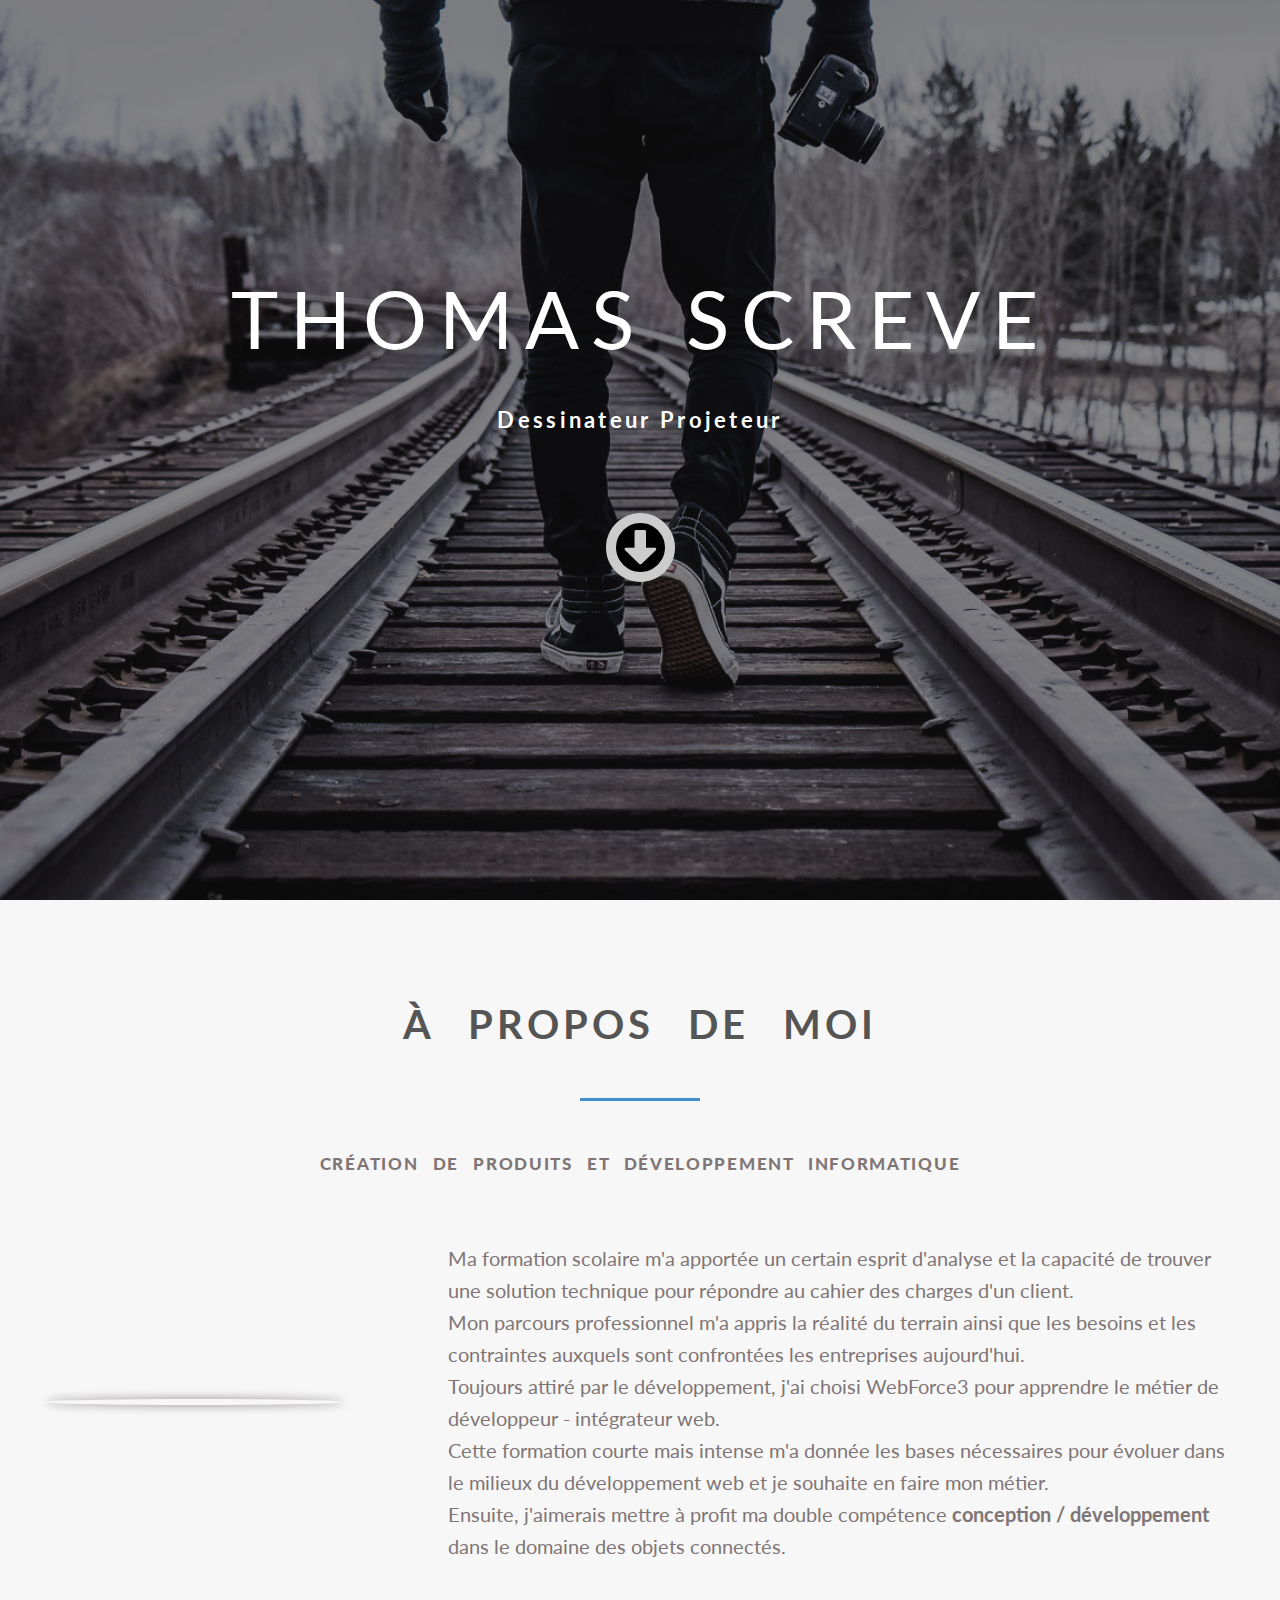
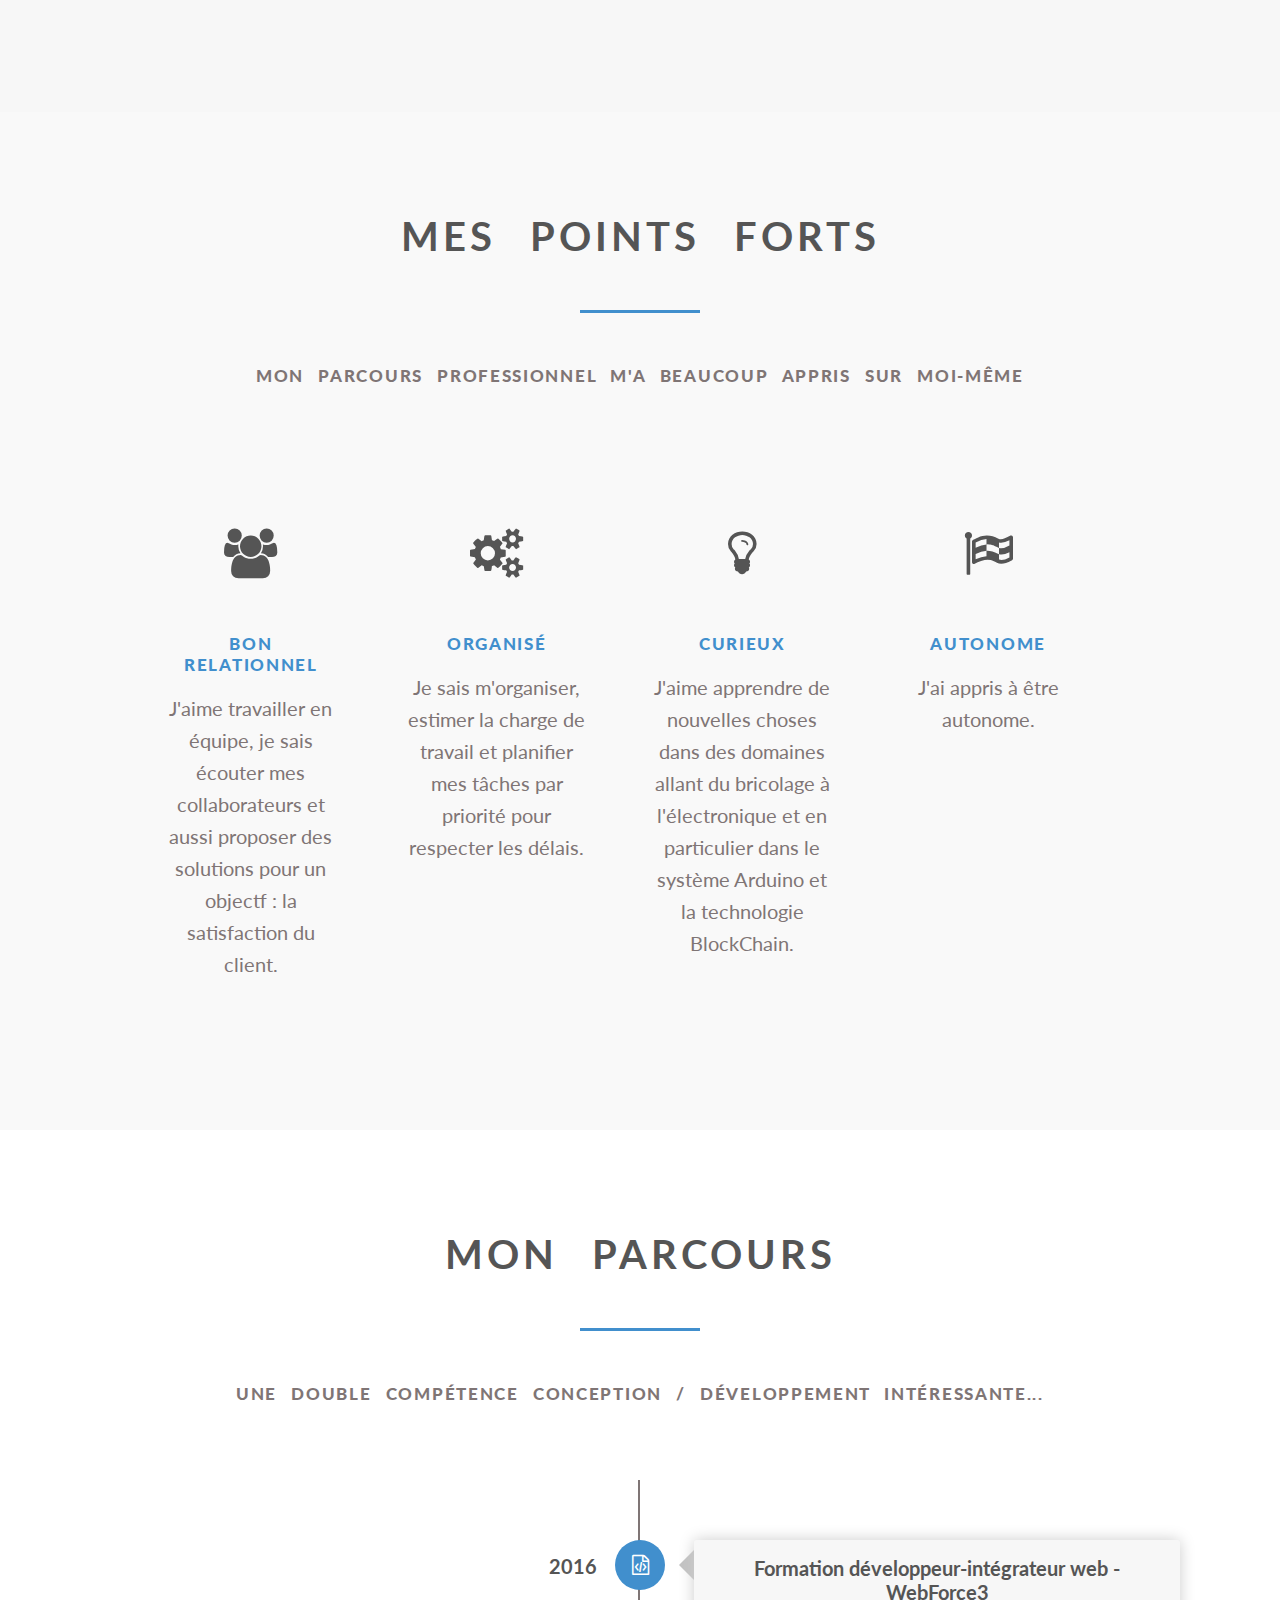
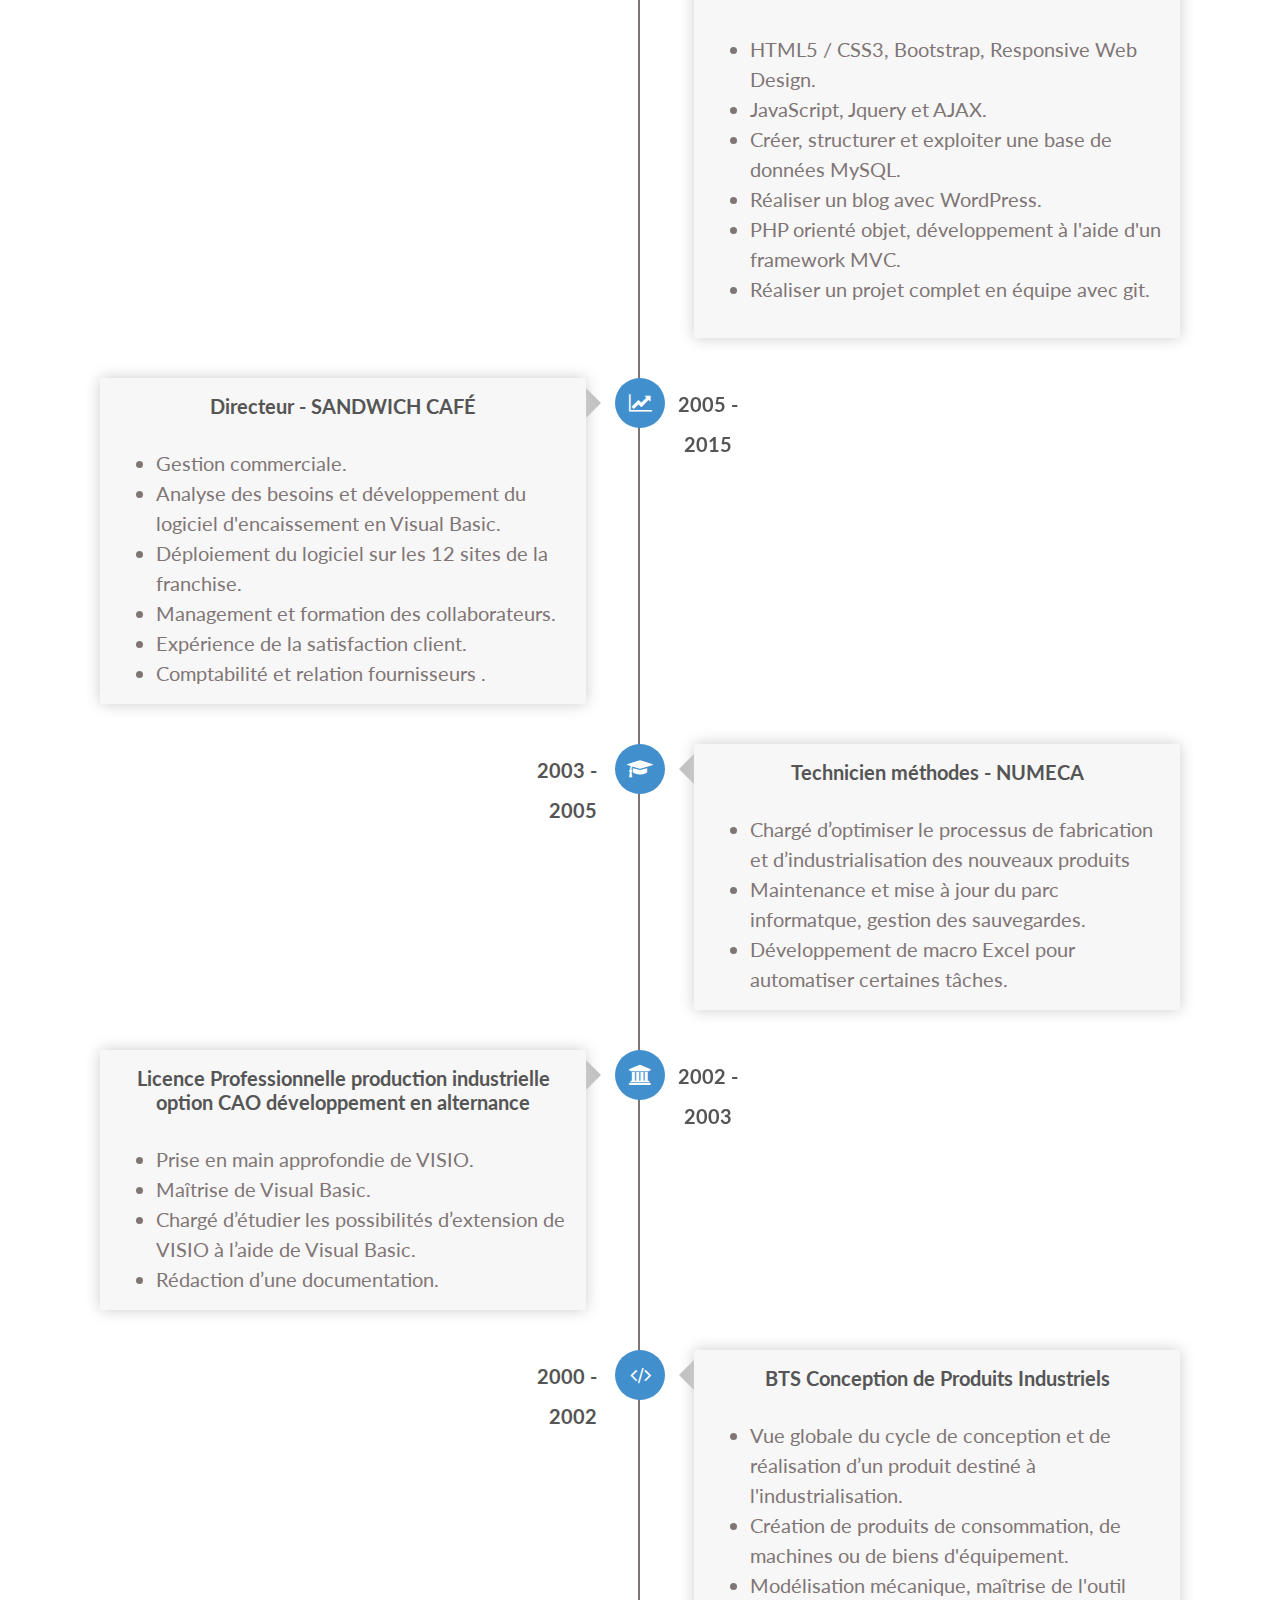
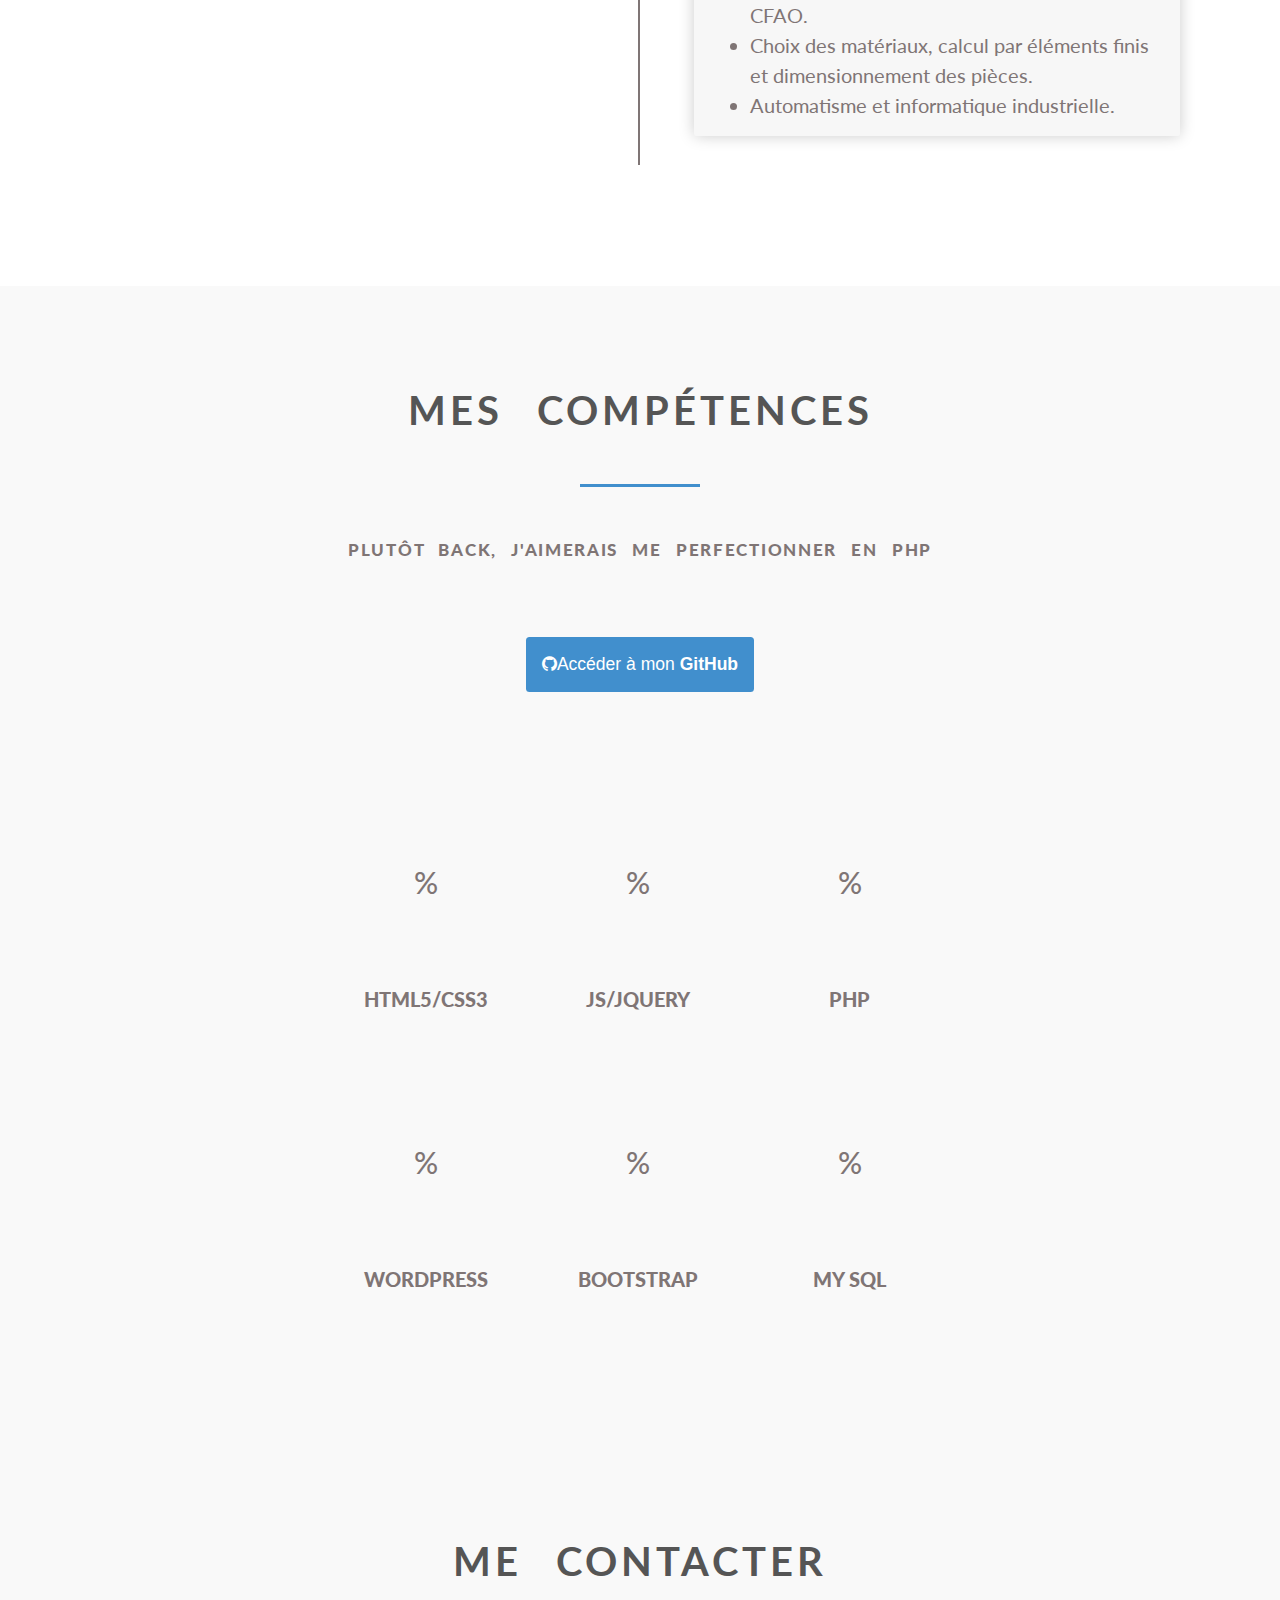
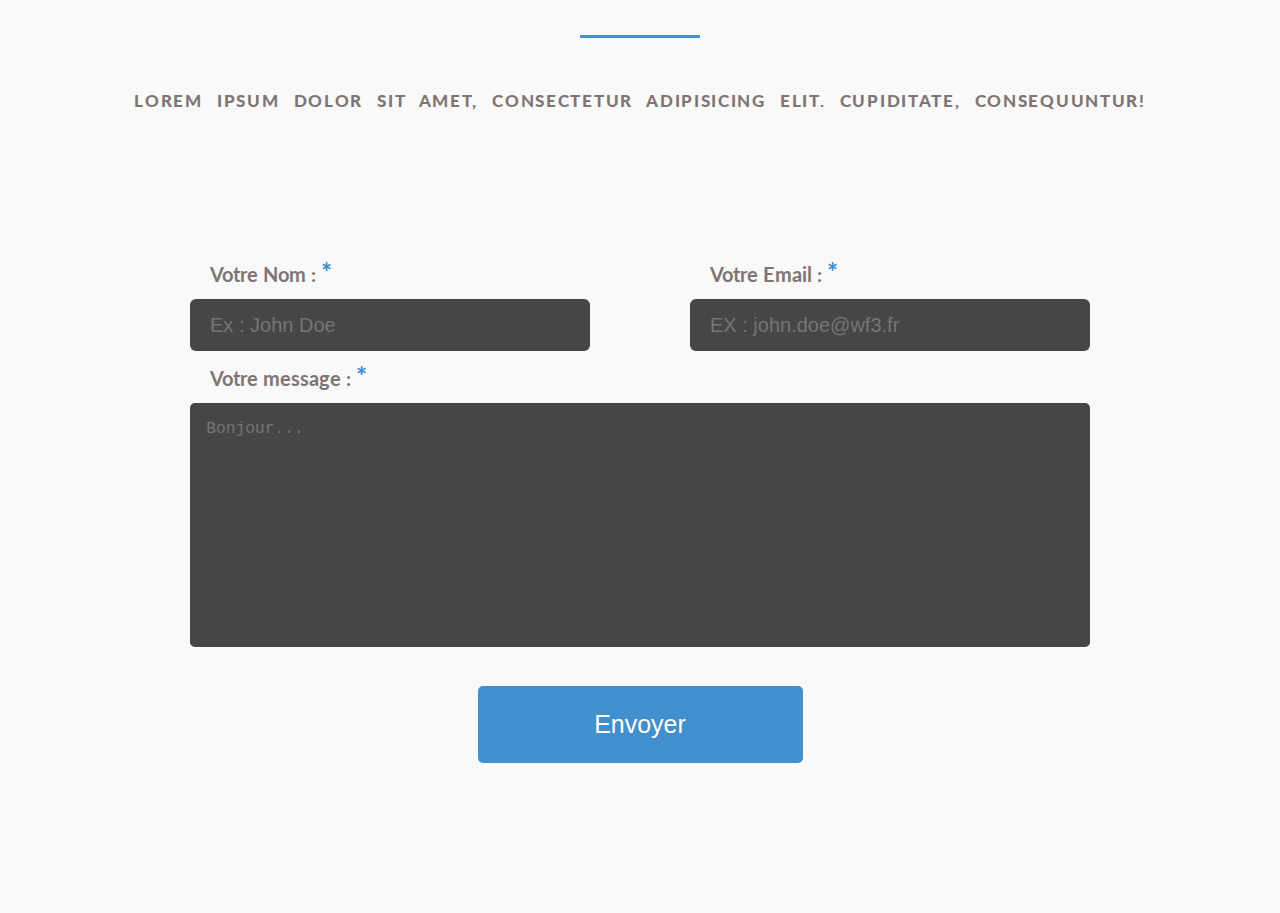
==== index.html @ 0eefdfe0 "index" ====
<!DOCTYPE html>
<html>
<head>
    <meta charset="utf-8">
    <title>Thomas SCREVE</title>
    <meta name="viewport" content="width=device-width"/>
    <link rel="stylesheet" href="https://maxcdn.bootstrapcdn.com/font-awesome/4.6.3/css/font-awesome.min.css" type='text/css'>
    <link href="https://fonts.googleapis.com/css?family=Lato:100,100i,300,300i,400,400i,700,700i,900,900i" rel="stylesheet"> 
    <link rel="stylesheet" href="https://cdnjs.cloudflare.com/ajax/libs/normalize/5.0.0/normalize.min.css">       
    <link rel="stylesheet" href="css/style.css">
     <link rel="stylesheet" href="css/timeline.css">     
</head>
<body>
<header class="menu">
    <ul class="navbar-nav letterSpacing">
        <li><a href="#intro" class="selected menuDs">ACCUEIL</a></li>
        <li><a href="#presentation" class="menuDs">PRESENTATION</a></li>
        <li><a href="#qualities" class="menuDs">POINTS FORTS</a></li>
        <li><a href="#content4" class="menuDs">PARCOURS</a></li>
        <li><a href="#skills" class="menuDs">COMP&Eacute;TENCES</a></li>
        <li><a href="#contact" class="menuDs">CONTACT</a></li>
        <li><i class="menuMobile fa fa-bars"></i></li>
    </ul>
</header>

<div class="fullscreen background parallax" style="background-image:url('img/61.jpeg');" data-img-width="1920" data-img-height="1080" data-diff="300">
    <div class="content-a" id="intro">
        <div class="content-b titre">
            <section>
                <h1>THOMAS SCREVE</h1>
                <h2 class="Title">Dessinateur Projeteur</h2>
                <div class="btnScrollDown">
                    <a href="#presentation"><i class="fa fa-arrow-circle-o-down" aria-hidden="true"></i></a>
                </div>
            </section> <!-- cd-intro -->         
        </div>
    </div>
</div>

<section class="not-fullscreen">
    <div class="content-a" id="presentation">
        <div class="content-b resumeDiv">
            <div class="resume">
                <header class="section-header">
                    <h2 class="section-title letterSpacing">
                        &Agrave; PROPOS DE MOI
                    </h2>
                    <div class="spacer"></div>
                    <h3 class="subtitle letterSpacing">création de produits et développement informatique</h3>
                    </header>
                    <div class="resumeContent">
                         <img src="img/moi.jpg" alt="">
                    <p class="textSize">Ma formation scolaire m'a apportée un certain esprit d'analyse et la capacité de trouver une solution technique pour répondre au cahier des charges d'un client.<br>
                    Mon parcours professionnel m'a appris la réalité du terrain ainsi que les besoins et les contraintes auxquels sont confrontées les entreprises aujourd'hui.<br>
                    Toujours attiré par le développement, j'ai choisi WebForce3 pour apprendre le métier de développeur - intégrateur web.<br>
                    Cette formation courte mais intense m'a donnée les bases nécessaires pour évoluer dans le milieux du développement web et je souhaite en faire mon métier.<br>
                    Ensuite, j'aimerais mettre à profit ma double compétence <strong>conception / développement</strong> dans le domaine des objets connectés. 
                    </p>
                    </div>                
            </div>            
        </div>
    </div>
</section>


<div class="not-fullscreen background parallax" style="background-image:url('img/11.jpg');" data-img-width="1280" data-img-height="956" data-diff="100" data-oriz-pos="100%">
    <div class="content-a" id="qualities">
        <div class="content-b qualitiesDiv">
             <header class="section-header">
             <h2 class="section-title letterSpacing">
                        MES POINTS FORTS
                    </h2>
                    <div class="spacer"></div>
                    <h3 class="subtitle letterSpacing">mon parcours professionnel m'a beaucoup appris sur moi-même</h3>
            </header>
                <ul class="qualities">
                 <li>
                 <h2><i class="fa fa-users" aria-hidden="true"></i></h2>
                    <h3 class="subtitle letterSpacing">bon relationnel</h3>
                        <p class="textSize">J'aime travailler en équipe, je sais écouter mes collaborateurs et aussi proposer des solutions pour un objectf : la satisfaction du client.<br>
                        </p>
                    
                </li>
                <li>
                <h2><i class="fa fa-cogs" aria-hidden="true"></i></h2>
                    <h3 class="subtitle letterSpacing">organisé</h3>
                        <p class="textSize">Je sais m'organiser, estimer la charge de travail et planifier mes tâches par priorité pour respecter les délais.</p>
                    
                </li>
                <li>
                <h2><i class="fa fa-lightbulb-o" aria-hidden="true"></i></h2>
                    <h3 class="subtitle letterSpacing">curieux</h3>
                        <p class="textSize">J'aime apprendre de nouvelles choses dans des domaines allant du bricolage à l'électronique et en particulier dans le système Arduino et la technologie BlockChain.</p>         
                </li>
                <li>
                  <h2><i class="fa fa-flag-checkered" aria-hidden="true"></i></h2>
                    <h3 class="subtitle letterSpacing">Autonome</h3>
                        <p class="textSize">J'ai appris à être autonome.</p>         
                </li>
            </ul>
           </div>
        </div>
    </div>
</div>

<section class="not-fullscreen">
    <div class="content-a" id="content4">
        <div class="content-b cd-container" id="cd-timeline">
        <header class="section-header">
         <h2 class="section-title letterSpacing">
                        MON PARCOURS
                    </h2>
                    <div class="spacer"></div>
                    <h3 class="subtitle letterSpacing">une double compétence conception / développement intéressante...</h3>
            </header>
           <div class="cd-timeline-block">
            <div class="cd-timeline-img">
                 <i class="fa fa-file-code-o" aria-hidden="true"></i>
            </div> <!-- cd-timeline-img -->
            
            <div class="cd-timeline-content">
                <h2>Formation développeur-intégrateur web - WebForce3</h2>
                <ul>
                    <li>HTML5 / CSS3, Bootstrap, Responsive Web Design.</li>      
                    <li>JavaScript, Jquery et AJAX.</li>
                    <li>Créer, structurer et exploiter une base de données MySQL.</li> 
                    <li>Réaliser un blog avec WordPress.</li>
                    <li>PHP orienté objet, développement à l'aide d'un framework MVC.</li>                    
                    <li>Réaliser un projet complet en équipe avec git.</li>
                </ul>
                </p>
                <span class="cd-date">2016</span>
            </div> <!-- cd-timeline-content -->
        </div> <!-- cd-timeline-block -->

         <div class="cd-timeline-block">
            <div class="cd-timeline-img">
                <i class="fa fa-line-chart" aria-hidden="true"></i>
            </div> <!-- cd-timeline-img -->

            <div class="cd-timeline-content">
                <h2>Directeur - SANDWICH CAF&Eacute;</h2>
                 <ul>
                    <li>Gestion commerciale.</li>                    
                    <li>Analyse des besoins et développement du logiciel d'encaissement en Visual Basic.</li>
                    <li>Déploiement du logiciel sur les 12 sites de la franchise.</li>
                    <li>Management et formation des collaborateurs.</li> 
                    <li>Expérience de la satisfaction client.</li>
                    <li>Comptabilité et relation fournisseurs .</li>                    
                </ul>
                <span class="cd-date">2005 - 2015</span>
            </div> <!-- cd-timeline-content -->
        </div> <!-- cd-timeline-block -->

        <div class="cd-timeline-block">
            <div class="cd-timeline-img">
                 <i class="fa fa-graduation-cap" aria-hidden="true"></i>
            </div> <!-- cd-timeline-img -->

            <div class="cd-timeline-content">
                <h2>Technicien méthodes - NUMECA</h2>
                <ul>
                    <li>Chargé d’optimiser le processus de fabrication et d’industrialisation des nouveaux produits</li>         
                    <li>Maintenance et mise à jour du parc informatque, gestion des sauvegardes.</li>                 
                    <li>Développement de macro Excel pour automatiser certaines tâches.</li>                 
                </ul>
                <span class="cd-date">2003 - 2005</span>
            </div> <!-- cd-timeline-content -->
        </div> <!-- cd-timeline-block -->

        <div class="cd-timeline-block">
            <div class="cd-timeline-img">
                <i class="fa fa-university" aria-hidden="true"></i>
            </div> <!-- cd-timeline-img -->

            <div class="cd-timeline-content">
                <h2>Licence Professionnelle production industrielle</h2>
                <h2>option CAO développement en alternance</h2>
                 <ul>
                    <li>Prise en main approfondie de VISIO.</li>         
                    <li>Maîtrise de Visual Basic.</li>                 
                    <li>Chargé d’étudier les possibilités d’extension de VISIO à l’aide de Visual Basic.</li>                 
                    <li>Rédaction d’une documentation.</li>                 
                </ul>
                <span class="cd-date">2002 - 2003</span>
            </div> <!-- cd-timeline-content -->
        </div> <!-- cd-timeline-block -->

        <div class="cd-timeline-block">
            <div class="cd-timeline-img">
                 <i class="fa fa-code" aria-hidden="true"></i>
            </div> <!-- cd-timeline-img -->

            <div class="cd-timeline-content">
                <h2>BTS Conception de Produits Industriels</h2>
                <ul>
                    <li>Vue globale du cycle de conception et de réalisation d’un produit destiné à l'industrialisation.</li>         
                    <li>Création de produits de consommation, de machines ou de biens d'équipement.</li>                 
                    <li>Modélisation mécanique, maîtrise de l'outil CFAO.</li>                                 
                    <li>Choix des matériaux, calcul par éléments finis et dimensionnement des pièces.</li>
                    <li>Automatisme et informatique industrielle.</li>                            
                </ul>                
                <span class="cd-date">2000 - 2002</span>
            </div> <!-- cd-timeline-content -->
        </div> <!-- cd-timeline-block -->
        </div>
    </div>
</section>

<div class="not-fullscreen background parallax skillSection" style="background-image:url('img/.jpeg');" data-img-width="5472" data-img-height="3648" data-diff="100"">
    <div class="content-a" id="skills">
        <div class="content-b skillContainer">
            <div class="skillDiv">
                <header class="section-header">

                    <h2 class="section-title letterSpacing">
                        MES COMP&Eacute;TENCES
                    </h2>
                    <div class="spacer"></div>
                    <h3 class="subtitle letterSpacing">plutôt back, j'aimerais me perfectionner en php</h3>
                    <h3><a href="https://github.com/tscreve"><button type="button" class="btnN btnGit"><i class="fa fa-github" aria-hidden="true"></i>Accéder à mon <strong>GitHub</strong></button></a></h3>
                </header>
                <div class="chart" data-percent="80">
                    <div class="percent"></div>
                    <div class="subtitle">HTML5/CSS3</div>
                </div>
                <div class="chart" data-percent="70">
                    <div class="percent"></div>
                    <div class="subtitle">JS/JQuery</div>
                </div>
                <div class="chart chart2" data-percent="80">
                    <div class="percent"></div>
                    <div class="subtitle">PHP</div>
                </div>
                <div class="chart chart3" data-percent="50">
                    <div class="percent"></div>
                    <div class="subtitle">WordPress</div>
                </div>
                <div class="chart chart2" data-percent="60">
                    <div class="percent"></div>
                    <div class="subtitle">BootStrap</div>
                </div>
                <div class="chart" data-percent="75">
                    <div class="percent"></div>
                    <div class="subtitle">My SQL</div>
                </div>
            </div>
        </div>
    </div>
</div>
  
  
<!-- <div class="fullscreen background parallax" style="background-image:url('img/.jpeg');" data-img-width="1920" data-img-height="1280" data-diff="100">
    <div class="content-a" id="content6">
        <div class="content-b">
            <br>Content overflow<br>Content overflow
            <br>Content overflow<br>Content overflow
            <br>Content overflow<br>Content overflow
            <br>Content overflow<br>Content overflow
            <br><br>
        </div>
    </div>
</div>

<section class="fullscreen">
    <div class="content-a" id="content7">
        <div class="content-b">
            Centered content
        </div>
    </div>
</section> -->

<div class="not-fullscreen background parallax" style="background-image:url('img/12.jpeg');" data-img-width="1920" data-img-height="1280" data-diff="100">
    <div class="content-a" id="contact">
        <div class="content-b contactDiv">
            <header class="section-header">
                <h2 class="section-title letterSpacing">
                    ME CONTACTER
                </h2>
                <div class="spacer"></div>
                <h3 class="subtitle letterSpacing">Lorem ipsum dolor sit amet, consectetur adipisicing elit. Cupiditate, consequuntur!</h3>
            </header>
                   
            <form method="get"> 
                <div class="name">
                    <label for="nom">Votre Nom : <span>*</span></label>
                    <div class="error ui-widget">
                        <div class="ui-state-highlight ui-corner-all error" id="errorNom">
                            <p>                      
                                <strong>Votre nom svp !</strong>
                            </p>
                        </div>
                    </div>
                    <input type="text" name="nom" id="nom" placeholder="Ex : John Doe">
                </div>
                <div class="email">
                    <label for="email">Votre Email : <span>*</span></label>
                     <div class="error ui-widget">
                        <div class="ui-state-highlight ui-corner-all error" id="errorMail">
                            <p>                      
                                <strong>Votre mail svp !</strong>
                            </p>
                        </div>
                         <div class="ui-state-highlight ui-corner-all error" id="mailInvalide">
                            <p>                      
                                <strong>Format invalide</strong>
                            </p>
                        </div>
                    </div>
                    <input type="email" name="email" id="email" placeholder="EX : john.doe@wf3.fr">
                </div>
                <label>Votre message : <span>*</span></label>
                <div class="error ui-widget">
                    <div class="ui-state-highlight ui-corner-all error" id="errorMsg">
                        <p>                      
                            <strong>Ecrivez nous un message !</strong>
                        </p>
                    </div>
                </div>
                <textarea name="msg" id="msg" placeholder="Bonjour..."></textarea>
                <div class="ui-state-highlight ui-corner-all succes" id="succes">
                    <p>                      
                        <strong>Message envoyé  !</strong>
                    </p>
                </div>

                <input type="button" value="Envoyer" class="btnN" id="btnInscr">
            </form>                   
        </div>
    </div>
</div>
  
<!-- include jQuery -->
<script src="http://code.jquery.com/jquery-2.0.3.min.js"></script>
<script src="http://cdnjs.cloudflare.com/ajax/libs/jquery-easing/1.3/jquery.easing.min.js"></script>
<script src="https://cdnjs.cloudflare.com/ajax/libs/modernizr/2.8.3/modernizr.min.js"></script>
<script src='https://cdnjs.cloudflare.com/ajax/libs/easy-pie-chart/2.1.6/jquery.easypiechart.min.js'></script> 

<script src="js/parallax.js"></script>
<script src="js/skills.js"></script>
  
</body>
</html>
---- css/style.css ----
body{
    font:16px "Lato",sans-serif;
    margin: 0;
    font-size: 62.5%;
}
*{
    -webkit-box-sizing: border-box;
    -moz-box-sizing: border-box;
    box-sizing: border-box;
}
h1,h2,h3,h4,p,ul{
    margin: 0;
    padding: 0;
    font-weight: 300;
}
a{
  text-decoration: none;
}
button,input{
    display: inline-block;
    border:0;
}

/*/////////////////////  FIN DE LA NORMALIZE PERSO  /////////////////////////*/
/*/////////////////////// PARALLAX ////////////////////////////////////////////*/
/* background setup */
.background {
    background-repeat:no-repeat;
    /* custom background-position */
    background-position:50% 50%;
    /* ie8- graceful degradation */
    background-position:50% 50%\9 !important;
}

/* fullscreen setup */
html, body {
    /* give this to all tags from html to .fullscreen */
    height:100%;
}
.fullscreen,
.content-a {
    width:100%;
    height:100%;
    overflow:hidden;
}
.fullscreen.overflow,
.fullscreen.overflow .content-a {
    height:auto;
    min-height:100%;
}

/* content centering styles */
.content-a {
    display:table;
}
.content-b {
  display:table-cell;
  position:relative;
  vertical-align:middle;
  text-align:center;
  padding-top: 10em;
  padding-bottom: 15em;
}
sec
.not-fullscreen {
    height:50%;
}
/*/////////////////////////// MENU /////////////////////////////////////////////////////////////*/
.menu{
  width: 100%;
  position: fixed;
  text-align: center;    
  background: rgba(13,13,13,0.8);
  z-index: 3;
}
.menu ul{
  position: relative;
  line-height: 6em;
  padding: 0;
  text-align: center;
  /*vertical-align: top;*/

}
.menu li{
  margin-left: 1em;
  margin-right: 1em;
  display: inline-block;
  /*transition-duration: 1s;*/
  cursor: pointer;

}
.menu a{
  padding: 1em;
  padding-bottom: 0.5em;
  font-weight: 700;
  font-size: 1.6em;
  /*transition-duration: 0.5s;*/
  color: #ccc;
}
.menu i{
    font-size: 1.2em;
    color: #ccc;
}
.selected{
   border-bottom: 0.15em solid #418FCD;
   /*font-style: bold;*/
   /*border-right: 0.3em solid #50c1e9;*/
}
.menu a:hover{ 
  color: #418FCD;
  }
.menuMobile{
  display: none;
}
.menuDs{
  /*display: block;*/
}
.navbar-nav{
  display: none;
}
@media only screen and (max-width: 800px) {
.menu ul{  
  font-size: 2em;
  text-align: left;
}
.menu li{
  display: block;
  line-height: 1em;
  margin: 0;
}
.menuDs{
  display: none;
}
.menuMobile{
  display: block;
}
.menu a{
  font-size: 0.6em;
  padding: 0.1em; 
}
.menu i{
  padding: 0.4em;
}
}
@media only screen and (min-width: 800px) and (max-width: 1100px) {
.menu ul{
  font-size: 0.9em;
  font-weight: 400;
}
  .menu li{
  margin:0;
  }
}

p{
  font-size: 1.6em;
}
/*/////////////////////////////////////////////////////////////////////////////////////////////////////////*/
/*///////////////////////////////////////////// TITRE ///////////////////////////////////////////////*/
#intro{
  background-color: rgba(23,21,24,0.5);

}
#intro h1{
  font-size: 8em;
  font-weight: 400;
  margin-bottom: 0.5em;
  letter-spacing: .15em;
  word-spacing: .1em;
}
#intro h2{
  font-size: 2.2em;
  font-weight: 700;
    letter-spacing: .15em;
}
.titre{
  color: #fff;
}

/*//////////////////////////////////////////////////////////////////////////////////////////////////////////*/
p{
  color: #7F7575;
}
.btnScrollDown{
  margin-top: 8em;
}
.btnScrollDown i:hover{
   box-shadow: 0 0 50px #ccc;
}
.btnScrollDown i{
  background-color: black;
  line-height: 0.85em;
  font-size: 8em;
  color:#ccc;
  border-radius: 50%;
  transition-duration: .4s;
}
#presentation .subtitle{
  margin-bottom: 4em;
}
.section-header h2{
  font-size: 4em;
  font-weight: 700;
  color: #555555;
  font-weight: 700;
}
.section-header h3{

}
.subtitle{
  text-transform: uppercase;
  color: #7F7575;
  font-weight: 900;
  font-size: 1.7em;  
  margin-bottom: 8em;
}
.textSize{
  font-size: 2em;
  font-weight: 400;
  line-height: 1.6em;
}
.letterSpacing{
  letter-spacing: .1em;
  word-spacing: .5em;
}
.spacer{
    margin-top: 5em;
    margin-bottom: 5em;
    display: inline-block;
    width: 12em;
    height: .3em;
    background-color: rgba(65,143,205,1);
}
/*/////////////////////////// PRESENTATION ////////////////////////////////////////////////*/
/*/////////////////////////// PRESENTATION ////////////////////////////////////////////////*/
/*/////////////////////////// PRESENTATION ////////////////////////////////////////////////*/
.resumeDiv{
background-color: #F7F7F7;
}
.resumeContent{
  width: 120em;
  margin: 0 auto;
}
.resumeContent img{
  opacity: 0.95;

  color: red;
  display: inline-block;
  width: 25%;
  vertical-align: middle;
  border-radius: 50%;
  padding: 0.3em;
  box-shadow: 0 0 10px #7F7575;
}
.resumeContent p{
  text-align: left;
  padding-left: 5em;
  display: inline-block;
  width: 74%;
  vertical-align: middle;
}
@media only screen and (max-width: 1279px) {
  .resumeContent{
  width: 95%;
} 
.resumeContent p{
  /*margin-right: 2em;*/
}
}
@media only screen and (max-width: 767px) {
.resumeContent img{
  width: 50%;
    margin: 0 auto;

}
.resumeContent p{
  width: 70%;
    padding: 0;
  margin-top: 2em;
}
}
/*///////////////////// POINTS FORTS: //////////////////////////////;*/
/*///////////////////// POINTS FORTS: //////////////////////////////;*/
/*///////////////////// POINTS FORTS: //////////////////////////////;*/
.qualitiesDiv{
  background-color: rgba(247,247,247,0.8);
  
}
.qualities{
  width: 80%;
  margin: 0 auto;
}
.qualities li {
  float: left;
  display: block;
  width: 24%;
  padding-left: 3em;
  padding-right: 3em;
}
.qualities h2{
    color: #555555;
    font-size: 5em;
}
.qualities .subtitle{
  /*color: #418FCD;*/
  color: rgba(65,143,205,1);
  margin-top: 3em;
  margin-bottom: 1em;
}
@media only screen and (max-width: 1100px) {
.qualities li{
  width: 100%;
  margin-top: 6em;
}
}
.cd-timeline-content{

}

/*/////////////////////// SKILLS: ///////////////////////////////////////////////;*/
/*/////////////////////// SKILLS: ///////////////////////////////////////////////;*/
/*/////////////////////// SKILLS: ///////////////////////////////////////////////;*/
.skillContainer{
    background-color: rgba(247,247,247,0.8);
    /*background-color: red;*/
}
.skillDiv { 
  text-align: center;
  width: 100%;
  margin: 0 auto;
}
.skillDiv div.subtitle{
  margin-top: 1.5em;
  font-size: 2em;
}
.skillDiv h3{
  margin-bottom: 3em;
}
.btn{
  width: 100%;
}


.chart {
  position: relative;
  display: inline-block;
  width: 150px;
  height: 150px;
  margin-top: 80px;
  margin-bottom: 50px;
  margin-left: 60px;
  margin-right: 60px;
  text-align: center;
  /*color: #757575;*/
  font-size: 1em;
  font-weight: 100; 
}
@media only screen and (max-width: 480px) { 
.chart{
  display:block;
  margin: 0 auto;
  margin-bottom: 10em;
}
}
@media only screen and (min-width: 481px) and (max-width: 640px) { 
.skillDiv{
  width: 481px;
  margin: 0 auto;
}
.chart{
  display:block;
  float: left;
  margin-left: 45px;
    margin-right: 45px;
}
.chart2{
  clear: both;
}
}

@media only screen and (min-width: 641px) and (max-width: 1280px) { 
  .skillDiv{
    width: 641px;
    margin: 0 auto;
    text-align: center;
  }
  .chart{
    margin-left: 31px;
    margin-right: 31px;
  display: block;
  float: left;
  }
  .chart3{
  clear: both;
}
}
@media only screen and (min-width: 1280px) and (max-width: 1650px){ 
    .chart{
    margin-left: 31px;
    margin-right: 31px;
  }
}
.chart canvas{
position: absolute;
top: 0;
left: 0;
width: 100%;
height: 100%;  
}
.percent {
  color: #7F7575;
  display: inline-block;
  line-height: 150px;
  z-index: 2;
  font-size: 3em;
  font-weight: 500;
}
.percent:after {
  content: '%';
}
.skillText{
  margin-top: 20px;
  color: #f2f2f2;
  font-size: 2em;
  font-weight: 500;
   letter-spacing: 2px;
}
/*//////////////////////////////////// CONTACT ///////////////////////////////////*/
/*//////////////////////////////////// CONTACT ///////////////////////////////////*/
/*//////////////////////////////////// CONTACT ///////////////////////////////////*/
.contactDiv{
  background-color: rgba(247,247,247,0.8);
}
form{
    width: 90em;
    margin: 0 auto;
    text-align: center;
    vertical-align: top;
}

form label, form input{
    font-size: 2em;
    display:block;
    width: 20em;
    text-align: left;
    line-height:2.5em;
    padding-left: 1em;
    padding-right: 1em;
}
.name{
    float: left;
}
.email{
    float: right;
}
form label{
  color: #7F7575;
  font-weight: 700;
  font-size: 2em;
}
form span{
    color: #418FCD;
    font-size: 1.3em;
}
form input{
    background-color: rgba(50,50,50,0.9);
    border-radius: .3em;
    color: #ccc;
}
textarea{
    color: #ccc;
    border-radius: .3em;
    background-color:rgba(50,50,50,0.9);
    font-size: 2em;
    padding-left: 1em;
    padding-right: 1em;
    width: 100%;
    height: 15em;
    line-height:3em;
    border: none;
    resize: none;
}
.btnN{
    font-size: 2.5em;
    text-align: center;
    margin: 0 auto;
    margin-top: 1.5em;
    width: 13em;
    line-height: 3em;    
    border-radius: .2em;
    transition-duration: 0.5s;
    color: #fff;
    background-color: #418FCD;
    cursor: pointer;
}
.btnGit{
  font-size:  1.5em;
}
.btnGit i{
  /*display: none;*/
}
.btnN:hover{
    background-color: #67AEE5;
}
@media only screen and (max-width: 950px){ 
  form{
    width: 95%;
  }
  form label, form input{
  width: 100%;
}
  .name{
    float: none;
}
.email{
    float: none;
}
}
/*/////////////////////  ERREURS FORMULAIRE  /////////////////////////////////////////*/
.error, .succes{
    background-color: #e57373;
    color: #000;
    border-radius: .3em;
    line-height: 3em;   
    font-size: 1.1em; 
}
.succes{
    background-color:#81c784; 
}
#errorNom, #errorMail, #mailInvalide, #errorMsg, #succes{
    display: none;
}
.cd-timeline-content ul{
  font-size: 2em;
  line-height: 1.5em;
  text-align: left;
  margin-left: 2em;
  margin-top: 1.5em;
  color:#7F7575;
  font-weight: 400;
}
.cd-timeline-content li{
 
}
---- css/timeline.css ----
/* -------------------------------- 

Primary style

-------------------------------- */
/*html * {
  -webkit-font-smoothing: antialiased;
  -moz-osx-font-smoothing: grayscale;
}
*/
/* -------------------------------- 

Modules - reusable parts of our design
-------------------------------- */
.cd-container {
  /* this class is used to give a max-width to the element it is applied to, and center it horizontally when it reaches that max-width */
  margin: 0 auto;
  padding-left: 6em;
  padding-right: 6em;

}
.cd-container::after {
   /*clearfix */
  content: '';
  display: table;
  clear: both;
}

/* -------------------------------- 

Main components 

-------------------------------- */

#cd-timeline {
  position: relative;
}
#cd-timeline::before {
  /* this is the vertical line */
  content: '';
  position: absolute;
  top: 35em;
  left: 4.3em;
  height: 66%;
  width: 0.15em;
  background: #7F7575;
}
@media only screen and (max-width: 480px) {
  #cd-timeline::before{
  height: 82%;
}
}

@media only screen and (min-width: 481px) and (max-width: 640px) {
#cd-timeline::before{
  height: 80%;
}
}
@media only screen and (min-width: 641px) and (max-width: 1169px) {
#cd-timeline::before{
  height: 76%;
}
}
@media only screen and (min-width: 1170px) {
  .cd-container{
    padding-left: 10em;
    padding-right: 10em;
  }
  #cd-timeline {
    margin-top: 8em;
    margin-bottom: 3em;
  }
  #cd-timeline::before {
      height: 80%;  
    left: 50%;
    margin-left: -2px;
  }
}
.cd-timeline-block {
  position: relative;
  margin: 2em 0;
}
.cd-timeline-block:after {
  content: "";
  display: table;
  clear: both;
}
.cd-timeline-block:first-child {
  margin-top: 0;
}
.cd-timeline-block:last-child {
  margin-bottom: 0;
}
@media only screen and (min-width: 1170px) {
  .cd-timeline-block {
    margin: 4em 0;
  }
  .cd-timeline-block:first-child {
    margin-top: 0;
  }
  .cd-timeline-block:last-child {
    margin-bottom: 0;
  }
}
.cd-timeline-img {
  position: absolute;
  top: 0em;
  left: -4em;
  width: 50px;
  height: 50px;
  border-radius: 50%;
  background: rgba(65,143,205,1); 
}
.cd-timeline-img i{
  line-height: 50px;
  font-size: 2em;
  font-weight: 100;
  color: white;
}
@media only screen and (min-width: 1170px) {
  .cd-timeline-img {
    left: 50%;    
    margin-left: -25px;
    /* Force Hardware Acceleration in WebKit */
    -webkit-transform: translateZ(0);
    -webkit-backface-visibility: hidden;
  }
  .cssanimations .cd-timeline-img.is-hidden {
    visibility: hidden;
  }
  .cssanimations .cd-timeline-img.bounce-in {
    visibility: visible;
    -webkit-animation: cd-bounce-1 0.6s;
    -moz-animation: cd-bounce-1 0.6s;
    animation: cd-bounce-1 0.6s;
  }
}

@-webkit-keyframes cd-bounce-1 {
  0% {
    opacity: 0;
    -webkit-transform: scale(0.5);
  }

  60% {
    opacity: 1;
    -webkit-transform: scale(1.2);
  }

  100% {
    -webkit-transform: scale(1);
  }
}
@-moz-keyframes cd-bounce-1 {
  0% {
    opacity: 0;
    -moz-transform: scale(0.5);
  }

  60% {
    opacity: 1;
    -moz-transform: scale(1.2);
  }

  100% {
    -moz-transform: scale(1);
  }
}
@keyframes cd-bounce-1 {
  0% {
    opacity: 0;
    -webkit-transform: scale(0.5);
    -moz-transform: scale(0.5);
    -ms-transform: scale(0.5);
    -o-transform: scale(0.5);
    transform: scale(0.5);
  }

  60% {
    opacity: 1;
    -webkit-transform: scale(1.2);
    -moz-transform: scale(1.2);
    -ms-transform: scale(1.2);
    -o-transform: scale(1.2);
    transform: scale(1.2);
  }

  100% {
    -webkit-transform: scale(1);
    -moz-transform: scale(1);
    -ms-transform: scale(1);
    -o-transform: scale(1);
    transform: scale(1);
  }
}
.cd-timeline-content {
  position: relative;
  width: 97%;
  /*margin-top:8em;*/
  margin-left: 3em;
  background: #F7F7F7;
  border-radius: 0.25em;
  padding: 1em;
  box-shadow: 0 0 15px #ccc;
}
.cd-timeline-content:after {
  content: "";
  display: table;
  clear: both;
}
.cd-timeline-content h2 {
  color: #555555;
  font-size: 2em;
   font-weight: 700;
}
.cd-timeline-content p, .cd-timeline-content .cd-read-more, .cd-timeline-content .cd-date {
  font-size: 1.8em;
}
.cd-timeline-content .cd-read-more, .cd-timeline-content .cd-date {
  display: inline-block;
}
.cd-timeline-content p {
  margin: 1em 0;
  line-height: 1.5em;
  font-weight: 400;
}
.cd-timeline-content .cd-read-more {
  float: right;
  padding: .8em 1em;
  background-color:rgba(65,143,205,0.6);
  transition-duration: .5s;
  color: white;
  border-radius: 0.25em;
}
.no-touch .cd-timeline-content .cd-read-more:hover {
  background-color: rgba(65,143,205,1);
}
.cd-timeline-content .cd-date {
  float: left;
  padding: .8em 0;
  color: #555555;
  font-size: 2em;
  font-weight: 700;
}
.cd-timeline-content::before {
  content: '';
  position: absolute;
  top: 10px;
  right: 100%;
  height: 0;
  width: 0;
  border: 15px solid transparent;
  border-right: 15px solid  #c2c2c2;
}

@media only screen and (min-width: 1170px) {
  .cd-timeline-content {
    margin-left: 0;
    padding: 1.6em;
    width: 45%;
  }
  .cd-timeline-content::before {
    top: 10px;
    left: 100%;
    border-color:transparent;
    border-left-color: #c2c2c2;
    z-index: -1;
  }
  .cd-timeline-content .cd-read-more {
    float: left;
    font-size: 2em;
  }
  .cd-timeline-content .cd-date {
    position: absolute;
    width: 99px;
    left: 115%;
    top: -0.5em;
    line-height: 2em;
    font-size: 2em;
    font-weight: 700;
  }
  .cd-timeline-block:nth-child(even) .cd-timeline-content {
    float: right;
  }
  .cd-timeline-block:nth-child(even) .cd-timeline-content::before {
    top: 10px;
    left: auto;
    right: 100%;
    border-color: transparent;
    border-right-color: #c2c2c2;
  }
  .cd-timeline-block:nth-child(even) .cd-timeline-content .cd-read-more {
    float: right;
  }
  .cd-timeline-block:nth-child(even) .cd-timeline-content .cd-date {
    left: auto;
    right: 120%;
    text-align: right;
  }
  .cssanimations .cd-timeline-content.is-hidden {
    visibility: hidden;
  }
  .cssanimations .cd-timeline-content.bounce-in {
    visibility: visible;
    -webkit-animation: cd-bounce-2 0.6s;
    -moz-animation: cd-bounce-2 0.6s;
    animation: cd-bounce-2 0.6s;
  }
}

@media only screen and (min-width: 1170px) {
  /* inverse bounce effect on even content blocks */
  .cssanimations .cd-timeline-block:nth-child(even) .cd-timeline-content.bounce-in {
    -webkit-animation: cd-bounce-2-inverse 0.6s;
    -moz-animation: cd-bounce-2-inverse 0.6s;
    animation: cd-bounce-2-inverse 0.6s;
  }
}
@-webkit-keyframes cd-bounce-2 {
  0% {
    opacity: 0;
    -webkit-transform: translateX(-100px);
  }

  60% {
    opacity: 1;
    -webkit-transform: translateX(20px);
  }

  100% {
    -webkit-transform: translateX(0);
  }
}
@-moz-keyframes cd-bounce-2 {
  0% {
    opacity: 0;
    -moz-transform: translateX(-100px);
  }

  60% {
    opacity: 1;
    -moz-transform: translateX(20px);
  }

  100% {
    -moz-transform: translateX(0);
  }
}
@keyframes cd-bounce-2 {
  0% {
    opacity: 0;
    -webkit-transform: translateX(-100px);
    -moz-transform: translateX(-100px);
    -ms-transform: translateX(-100px);
    -o-transform: translateX(-100px);
    transform: translateX(-100px);
  }

  60% {
    opacity: 1;
    -webkit-transform: translateX(20px);
    -moz-transform: translateX(20px);
    -ms-transform: translateX(20px);
    -o-transform: translateX(20px);
    transform: translateX(20px);
  }

  100% {
    -webkit-transform: translateX(0);
    -moz-transform: translateX(0);
    -ms-transform: translateX(0);
    -o-transform: translateX(0);
    transform: translateX(0);
  }
}
@-webkit-keyframes cd-bounce-2-inverse {
  0% {
    opacity: 0;
    -webkit-transform: translateX(100px);
  }

  60% {
    opacity: 1;
    -webkit-transform: translateX(-20px);
  }

  100% {
    -webkit-transform: translateX(0);
  }
}
@-moz-keyframes cd-bounce-2-inverse {
  0% {
    opacity: 0;
    -moz-transform: translateX(100px);
  }

  60% {
    opacity: 1;
    -moz-transform: translateX(-20px);
  }

  100% {
    -moz-transform: translateX(0);
  }
}
@keyframes cd-bounce-2-inverse {
  0% {
    opacity: 0;
    -webkit-transform: translateX(100px);
    -moz-transform: translateX(100px);
    -ms-transform: translateX(100px);
    -o-transform: translateX(100px);
    transform: translateX(100px);
  }

  60% {
    opacity: 1;
    -webkit-transform: translateX(-20px);
    -moz-transform: translateX(-20px);
    -ms-transform: translateX(-20px);
    -o-transform: translateX(-20px);
    transform: translateX(-20px);
  }

  100% {
    -webkit-transform: translateX(0);
    -moz-transform: translateX(0);
    -ms-transform: translateX(0);
    -o-transform: translateX(0);
    transform: translateX(0);
  }
}
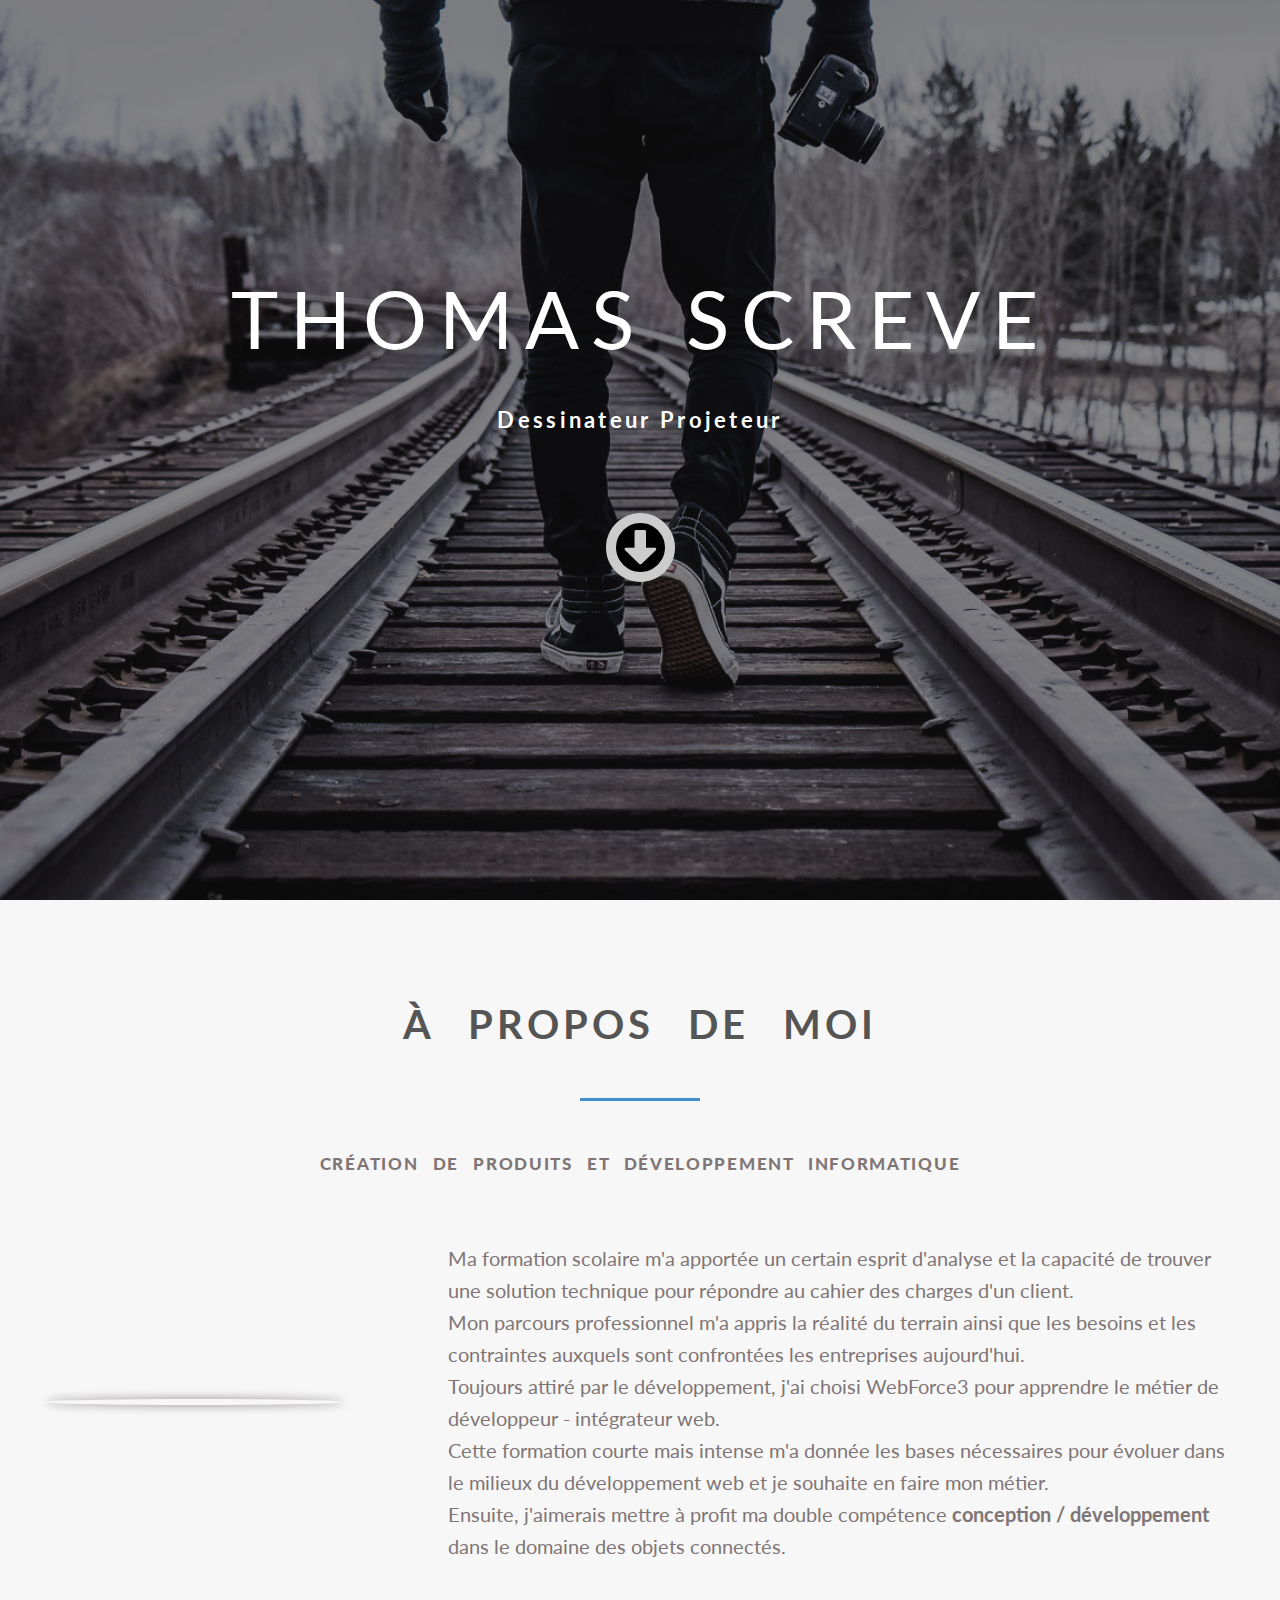
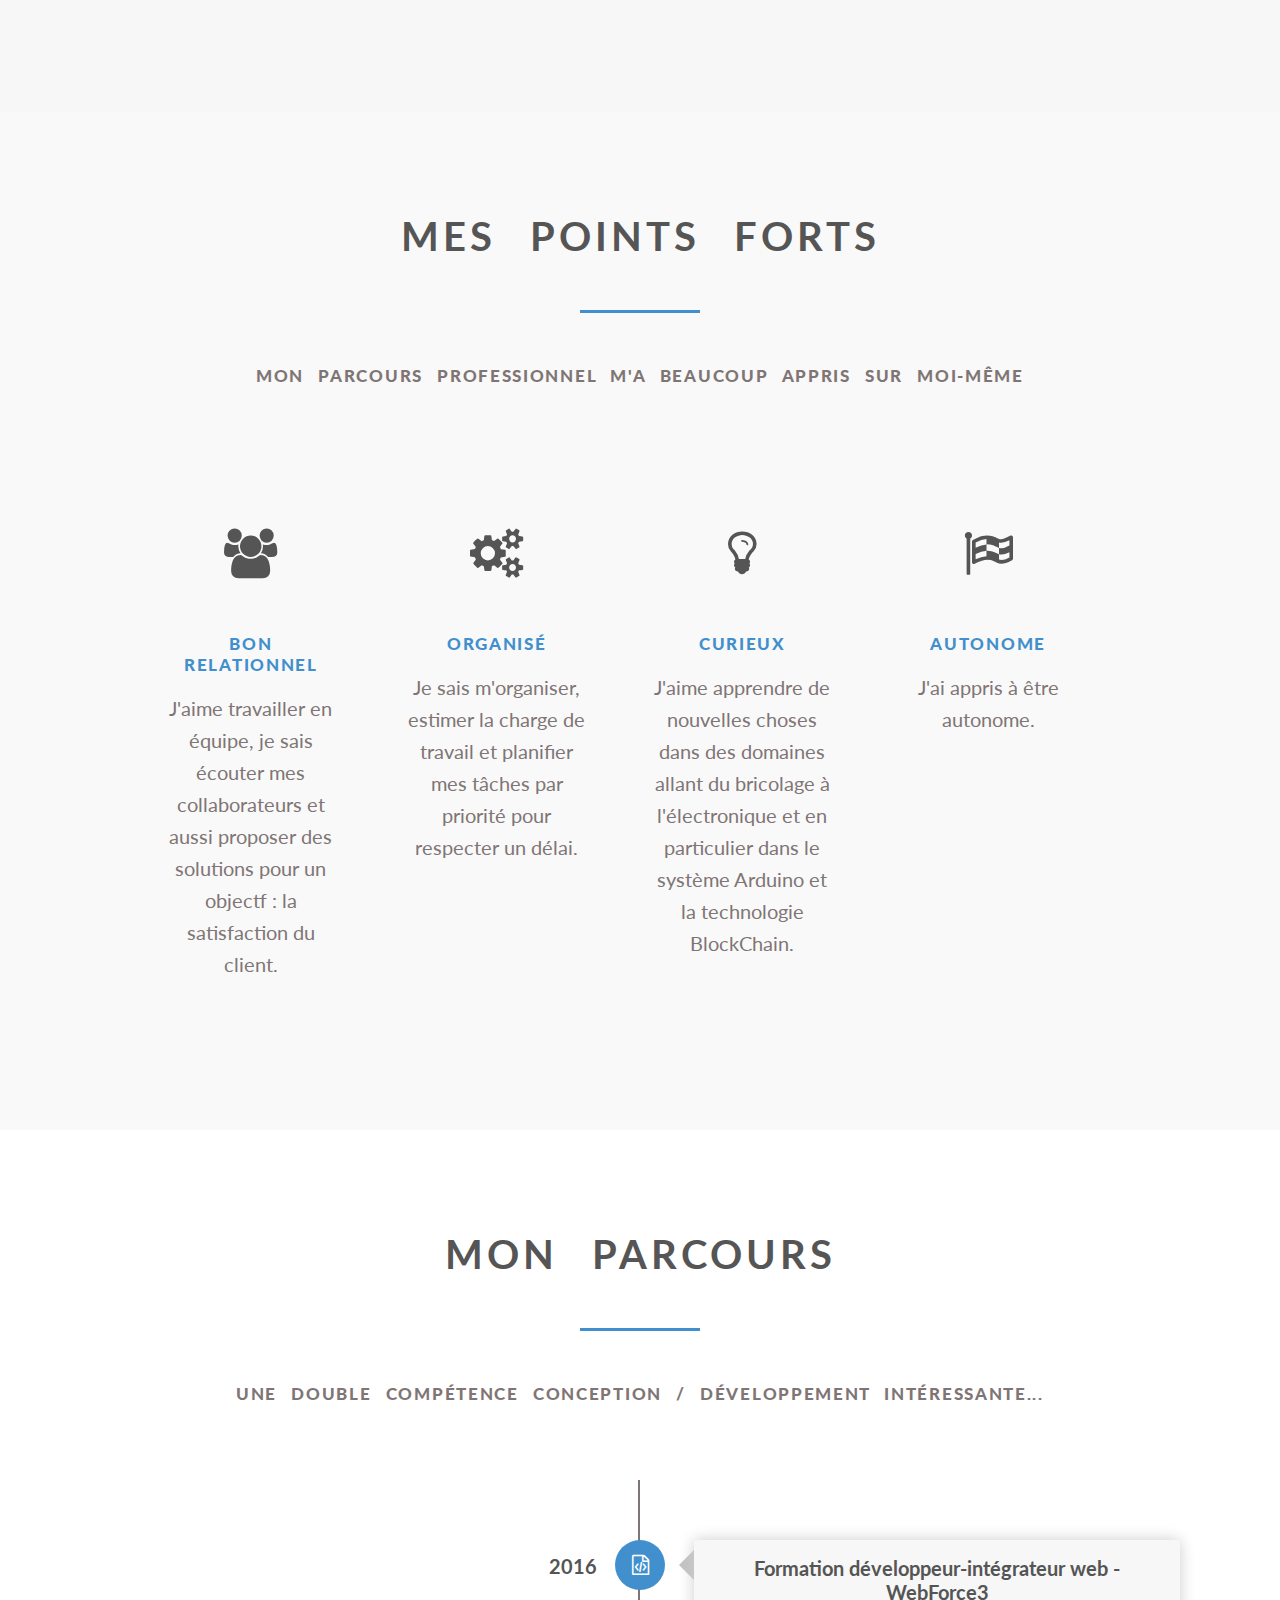
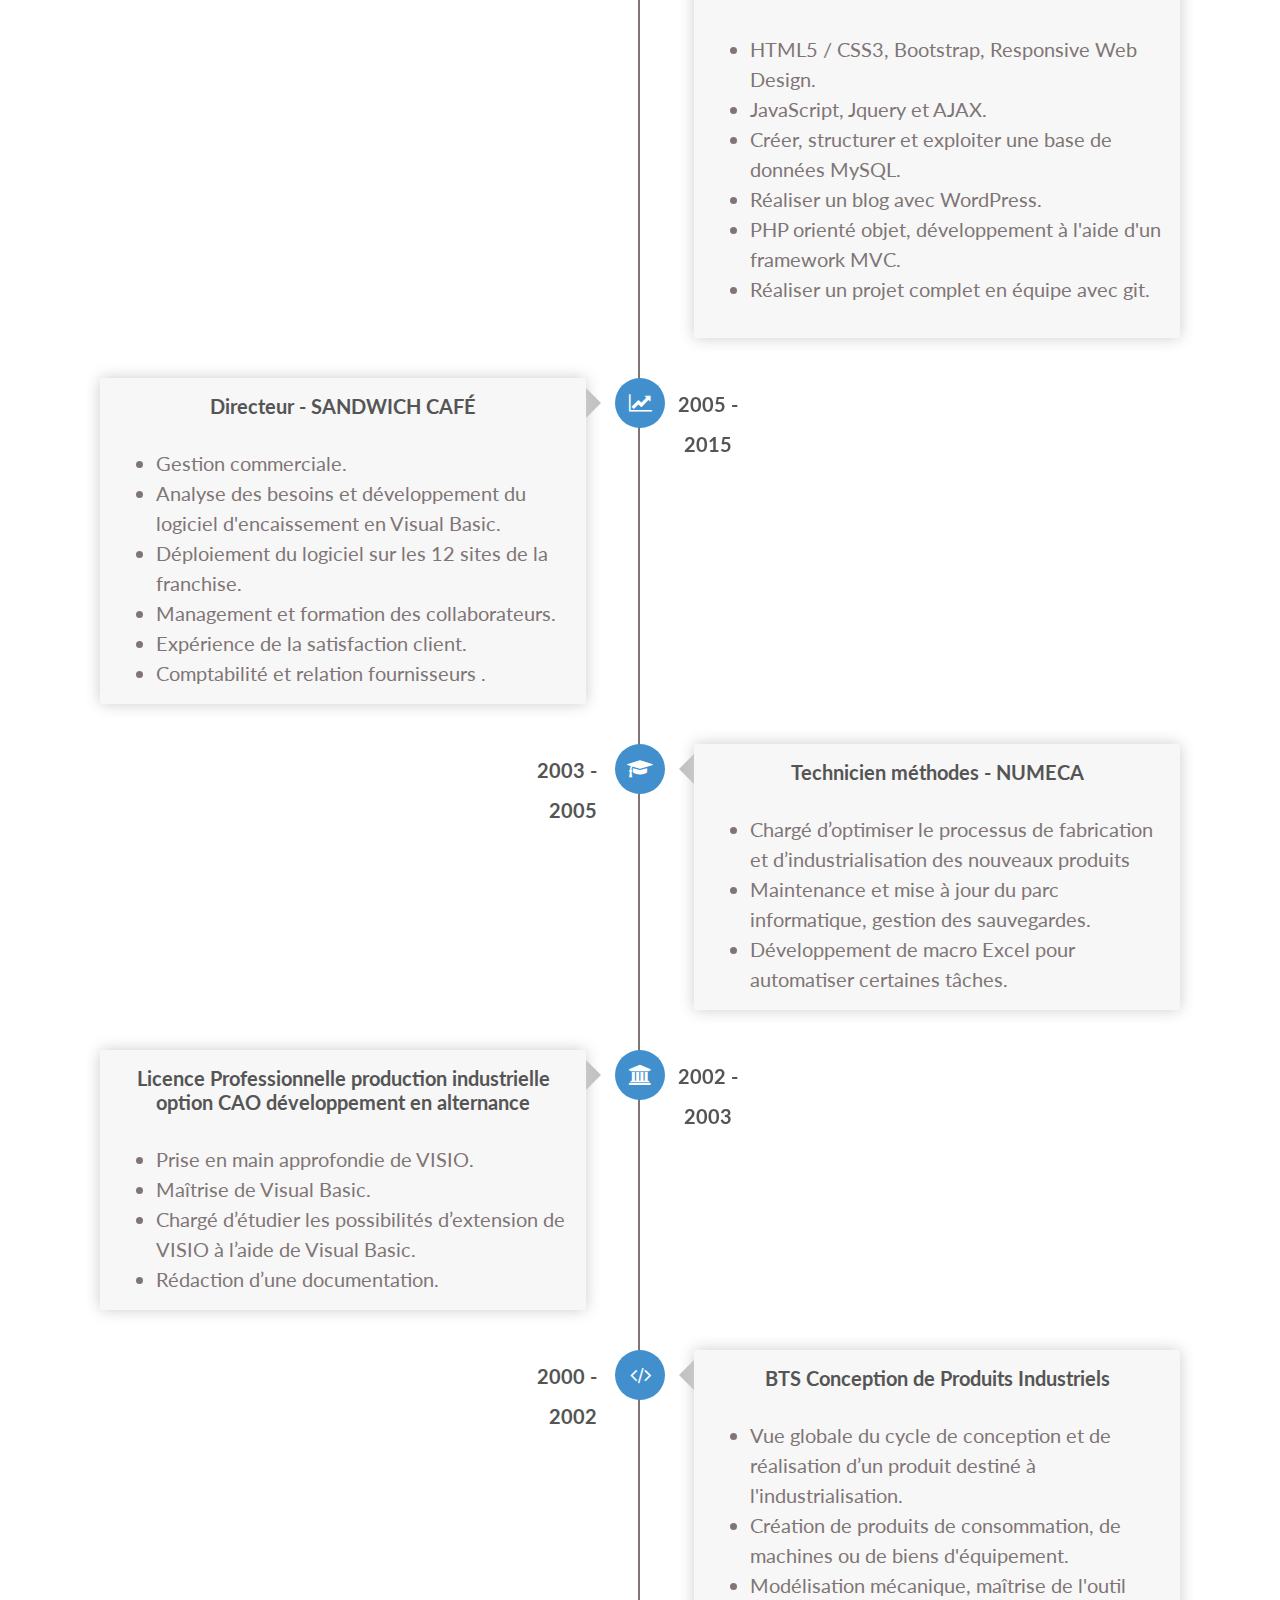
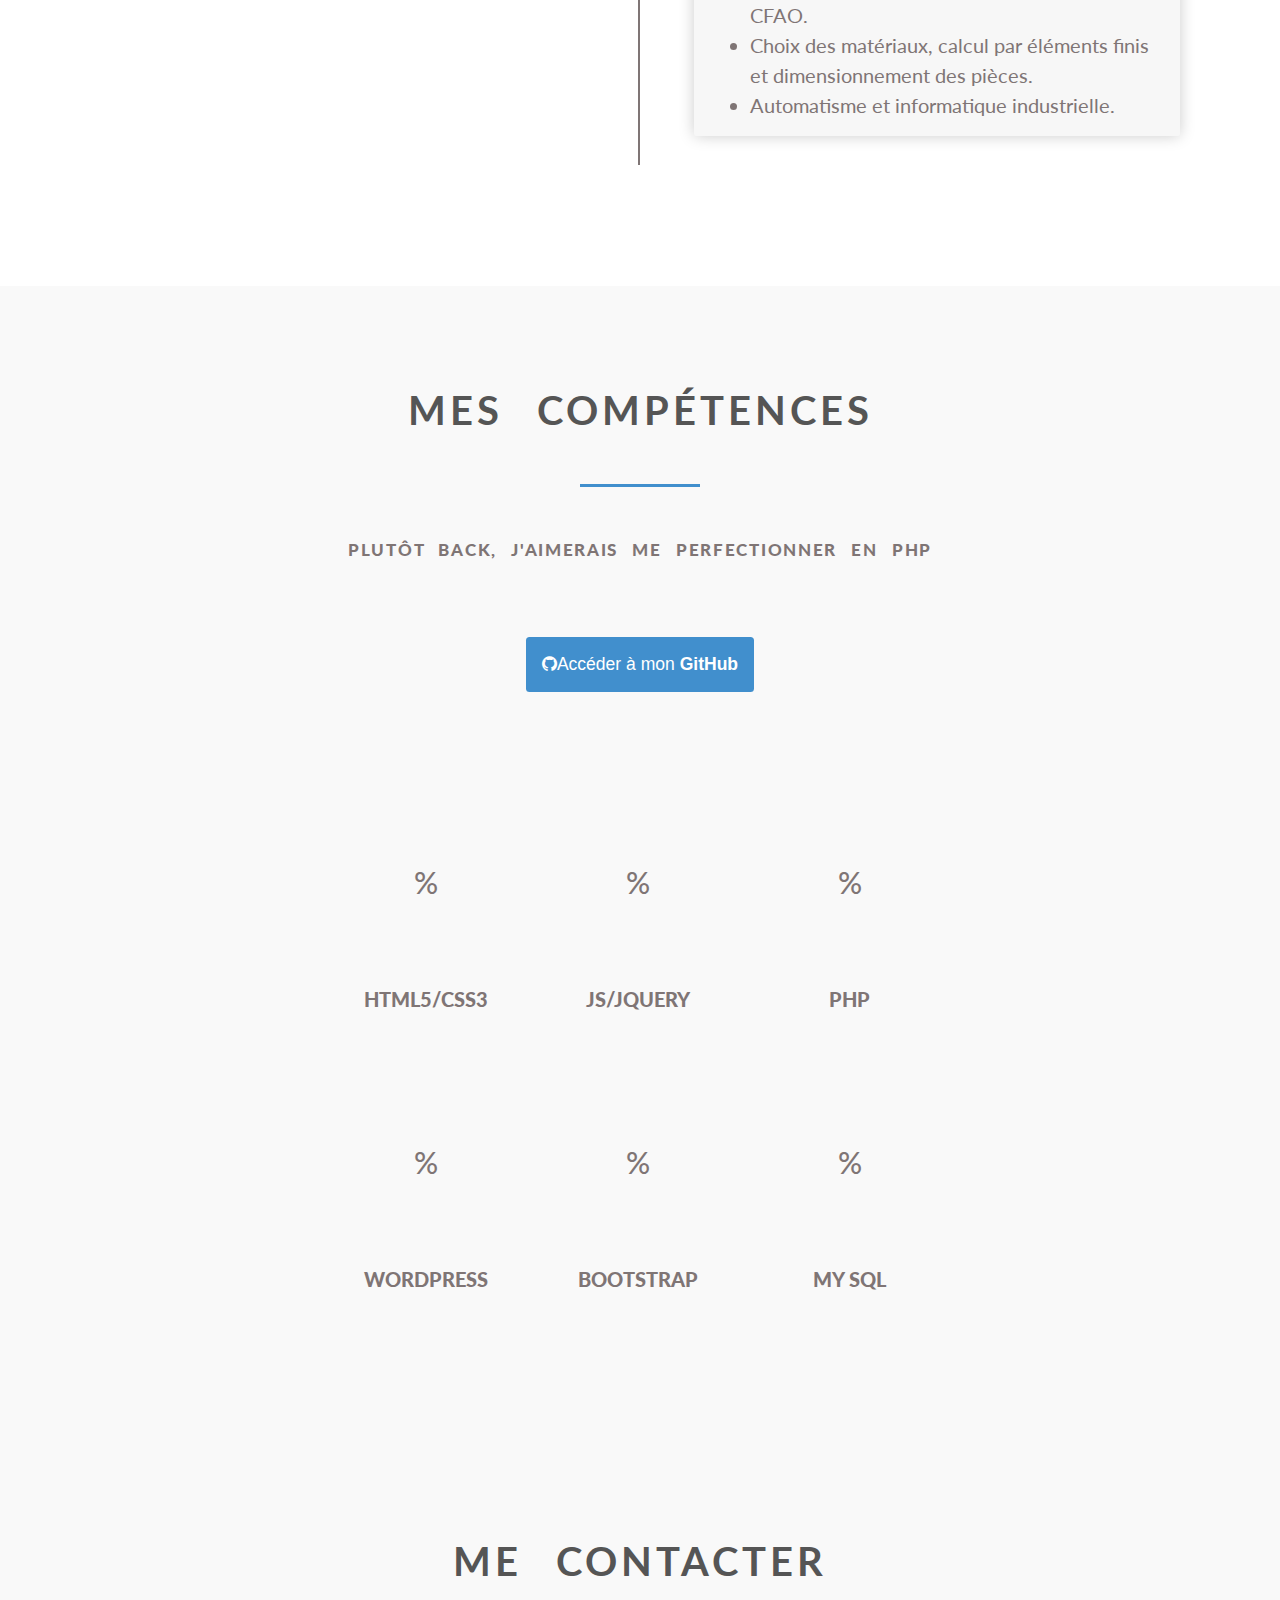
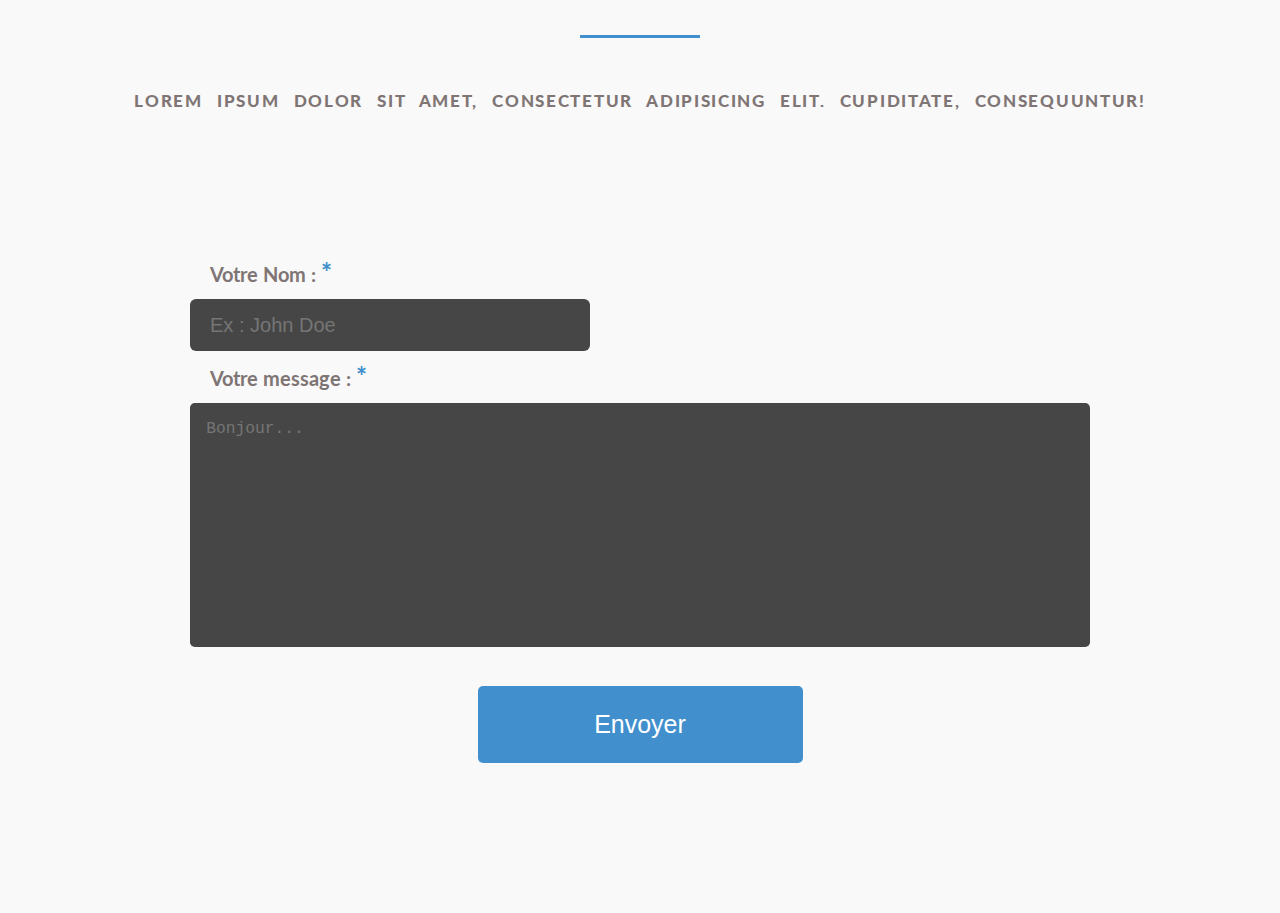
==== commit c4a6e463: "mailto" ====
--- a/index.html
+++ b/index.html
@@ -3,9 +3,10 @@
 <head>
     <meta charset="utf-8">
     <title>Thomas SCREVE</title>
-    <meta name="viewport" content="width=device-width"/>
+    <link rel="icon" type="image/png" href="img/favicon.png">
+    <meta name="viewport" content="width=device-width, maximum-scale=1.0, shrink-to-fit=no">
     <link rel="stylesheet" href="https://maxcdn.bootstrapcdn.com/font-awesome/4.6.3/css/font-awesome.min.css" type='text/css'>
-    <link href="https://fonts.googleapis.com/css?family=Lato:100,100i,300,300i,400,400i,700,700i,900,900i" rel="stylesheet"> 
+    <link href="https://fonts.googleapis.com/css?family=Lato:100,400,700" rel="stylesheet"> 
     <link rel="stylesheet" href="https://cdnjs.cloudflare.com/ajax/libs/normalize/5.0.0/normalize.min.css">       
     <link rel="stylesheet" href="css/style.css">
      <link rel="stylesheet" href="css/timeline.css">     
@@ -84,7 +85,7 @@
                 <li>
                 <h2><i class="fa fa-cogs" aria-hidden="true"></i></h2>
                     <h3 class="subtitle letterSpacing">organisé</h3>
-                        <p class="textSize">Je sais m'organiser, estimer la charge de travail et planifier mes tâches par priorité pour respecter les délais.</p>
+                        <p class="textSize">Je sais m'organiser, estimer la charge de travail et planifier mes tâches par priorité pour respecter un délai.</p>
                     
                 </li>
                 <li>
@@ -161,7 +162,7 @@
                 <h2>Technicien méthodes - NUMECA</h2>
                 <ul>
                     <li>Chargé d’optimiser le processus de fabrication et d’industrialisation des nouveaux produits</li>         
-                    <li>Maintenance et mise à jour du parc informatque, gestion des sauvegardes.</li>                 
+                    <li>Maintenance et mise à jour du parc informatique, gestion des sauvegardes.</li>                 
                     <li>Développement de macro Excel pour automatiser certaines tâches.</li>                 
                 </ul>
                 <span class="cd-date">2003 - 2005</span>
@@ -207,7 +208,7 @@
     </div>
 </section>
 
-<div class="not-fullscreen background parallax skillSection" style="background-image:url('img/.jpeg');" data-img-width="5472" data-img-height="3648" data-diff="100"">
+<div class="not-fullscreen">
     <div class="content-a" id="skills">
         <div class="content-b skillContainer">
             <div class="skillDiv">
@@ -293,7 +294,7 @@
                     </div>
                     <input type="text" name="nom" id="nom" placeholder="Ex : John Doe">
                 </div>
-                <div class="email">
+               <!--  <div class="email">
                     <label for="email">Votre Email : <span>*</span></label>
                      <div class="error ui-widget">
                         <div class="ui-state-highlight ui-corner-all error" id="errorMail">
@@ -308,7 +309,7 @@
                         </div>
                     </div>
                     <input type="email" name="email" id="email" placeholder="EX : john.doe@wf3.fr">
-                </div>
+                </div> -->
                 <label>Votre message : <span>*</span></label>
                 <div class="error ui-widget">
                     <div class="ui-state-highlight ui-corner-all error" id="errorMsg">
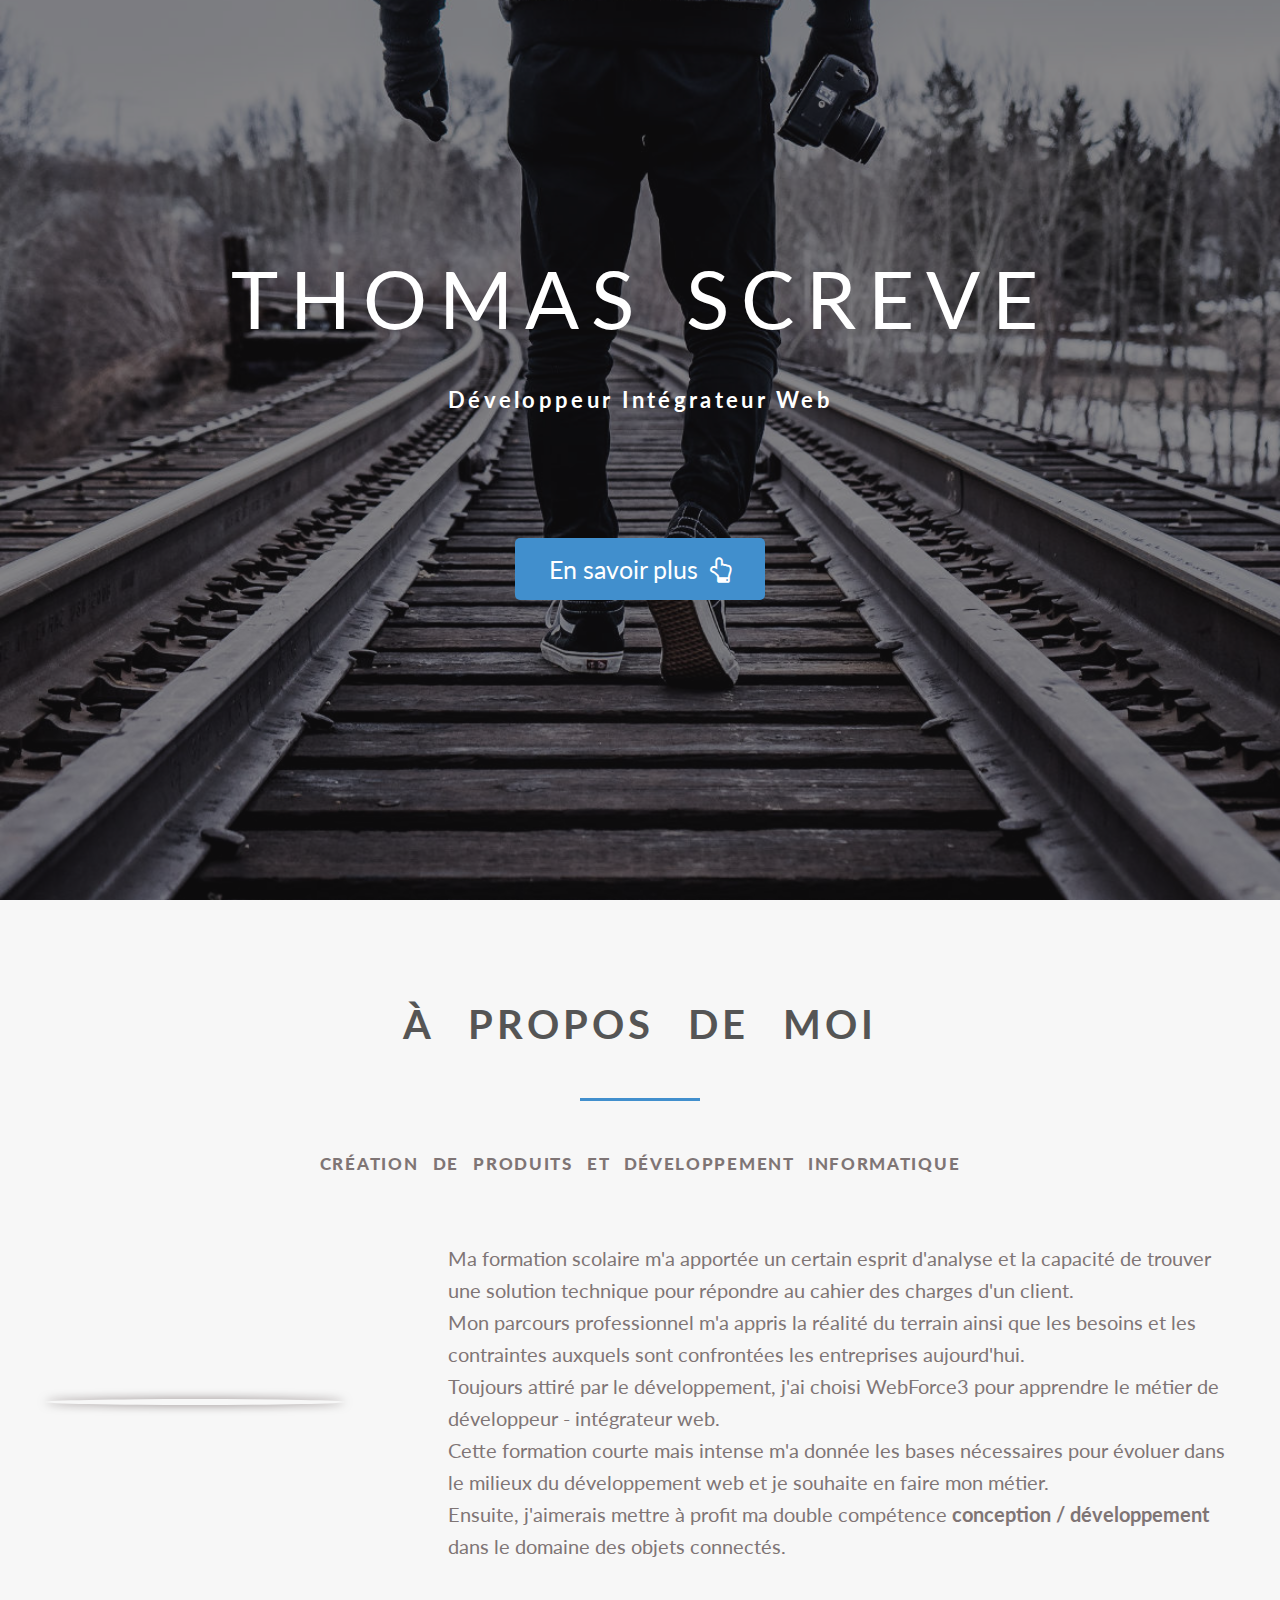
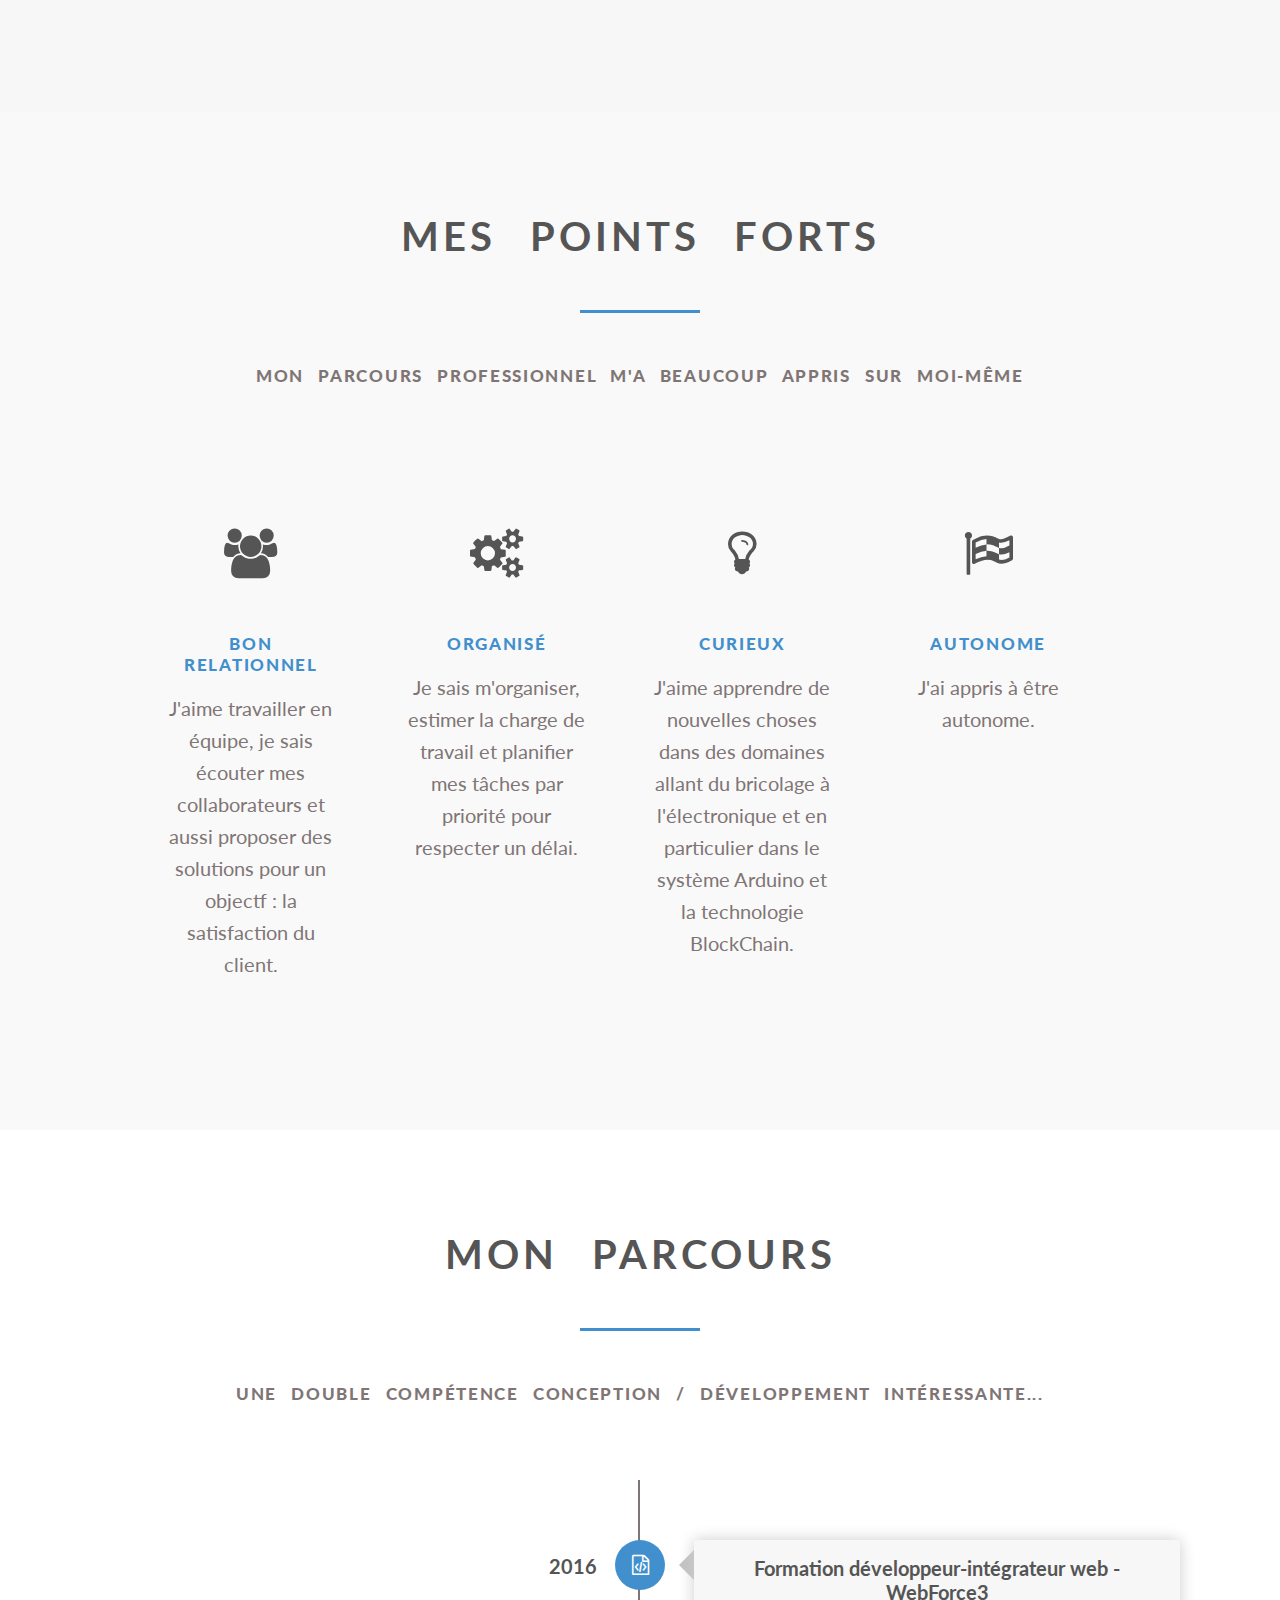
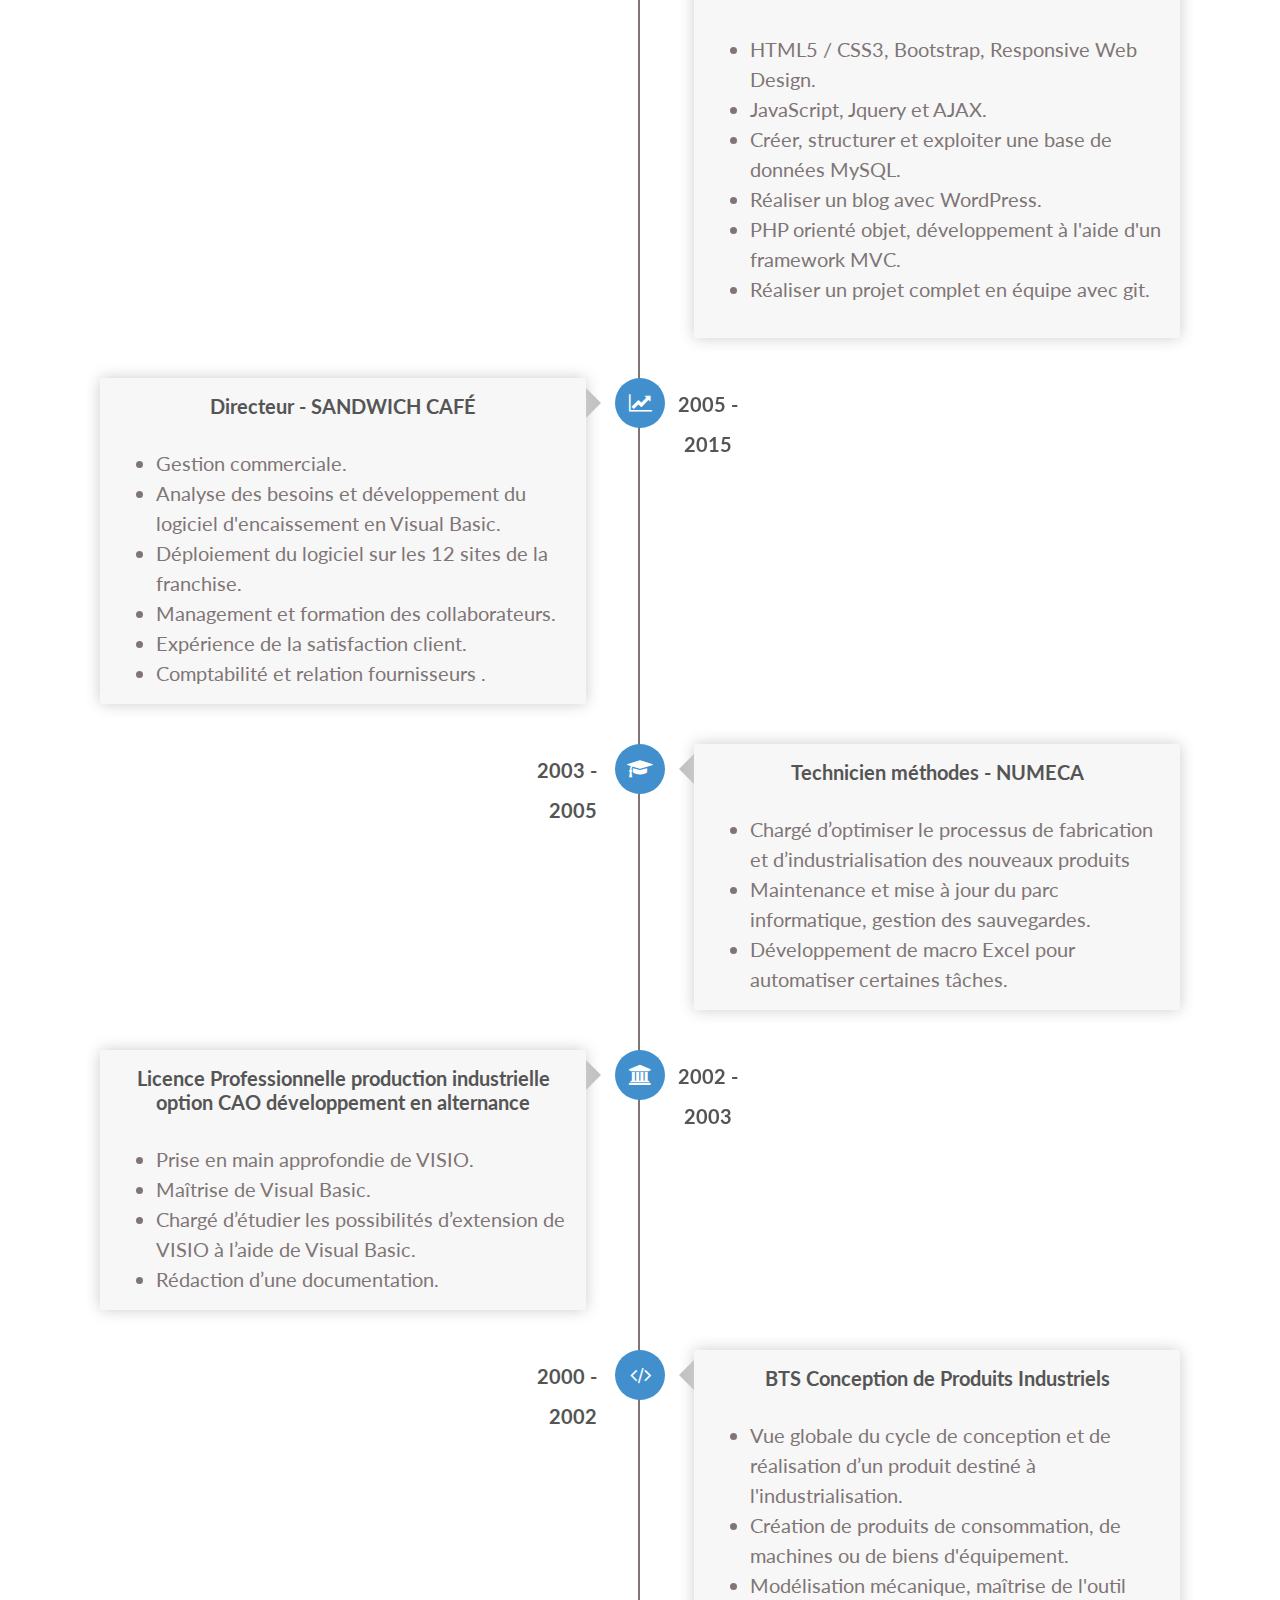
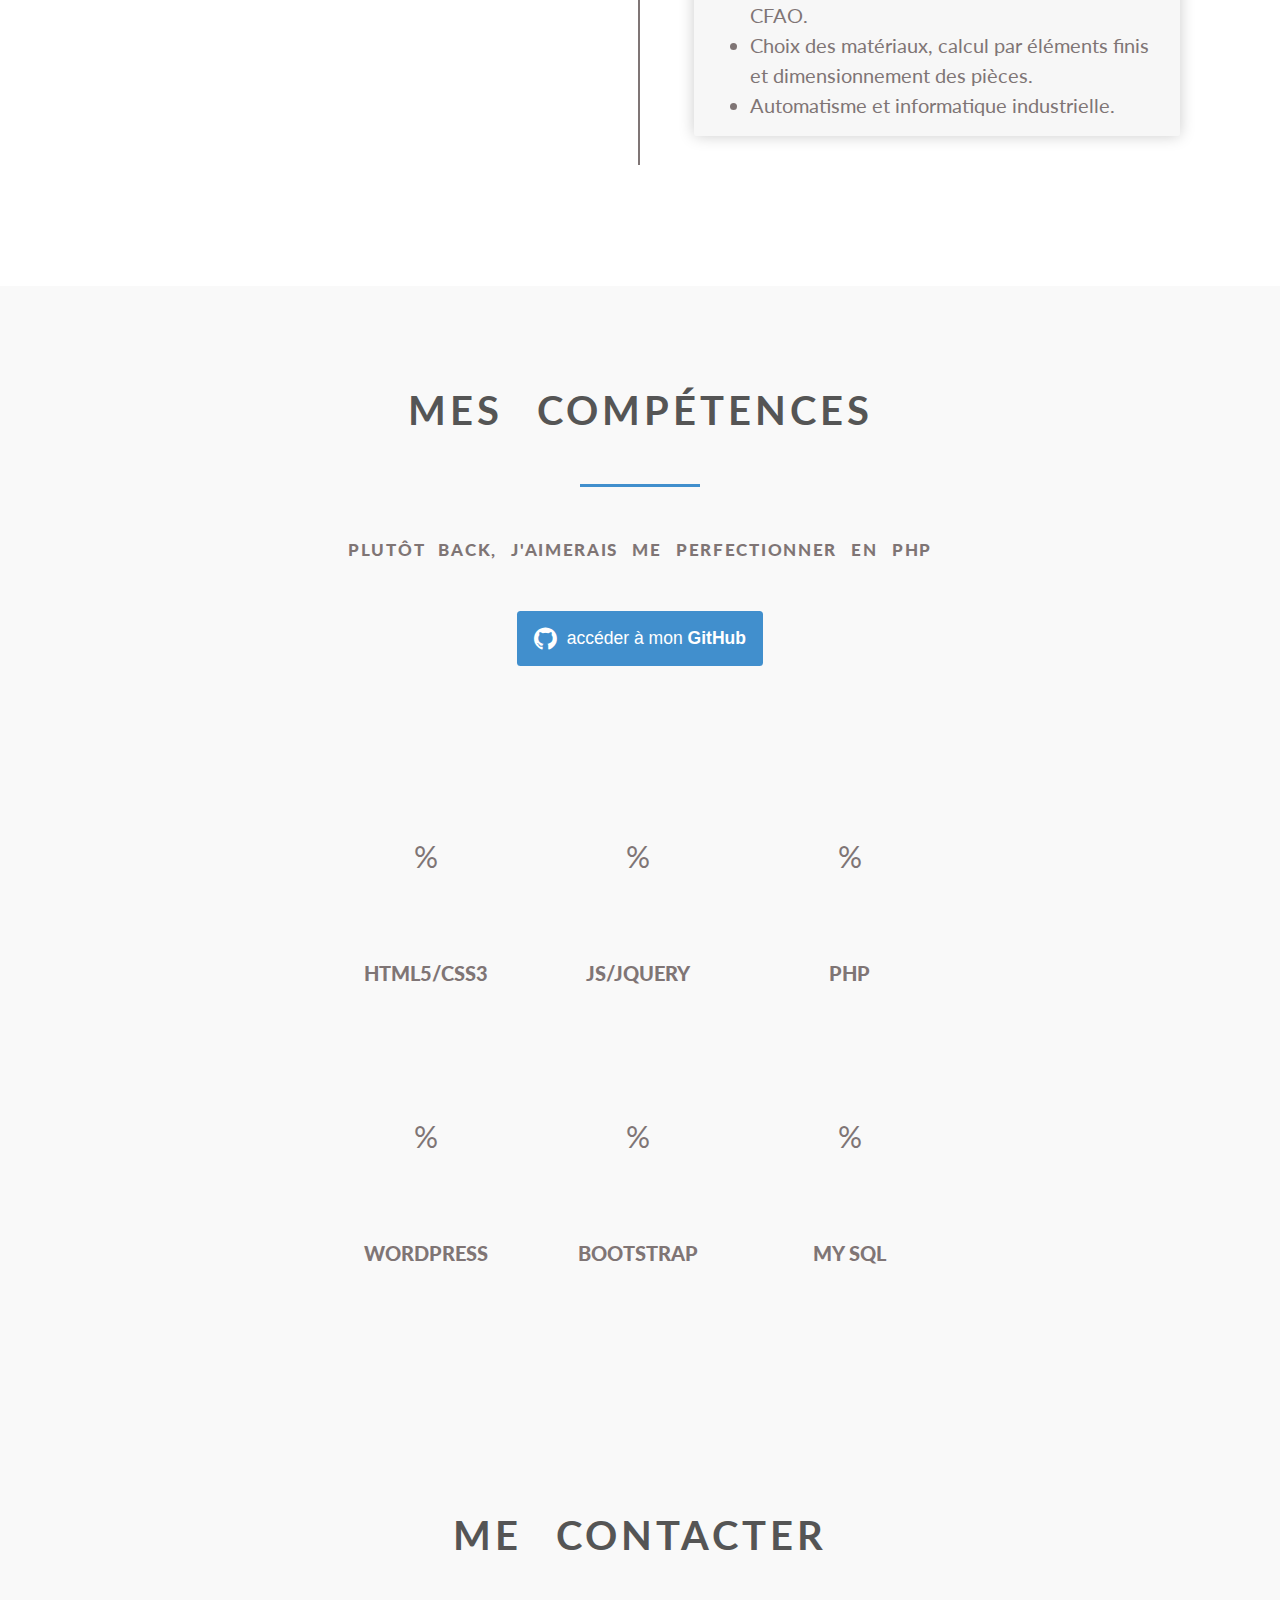
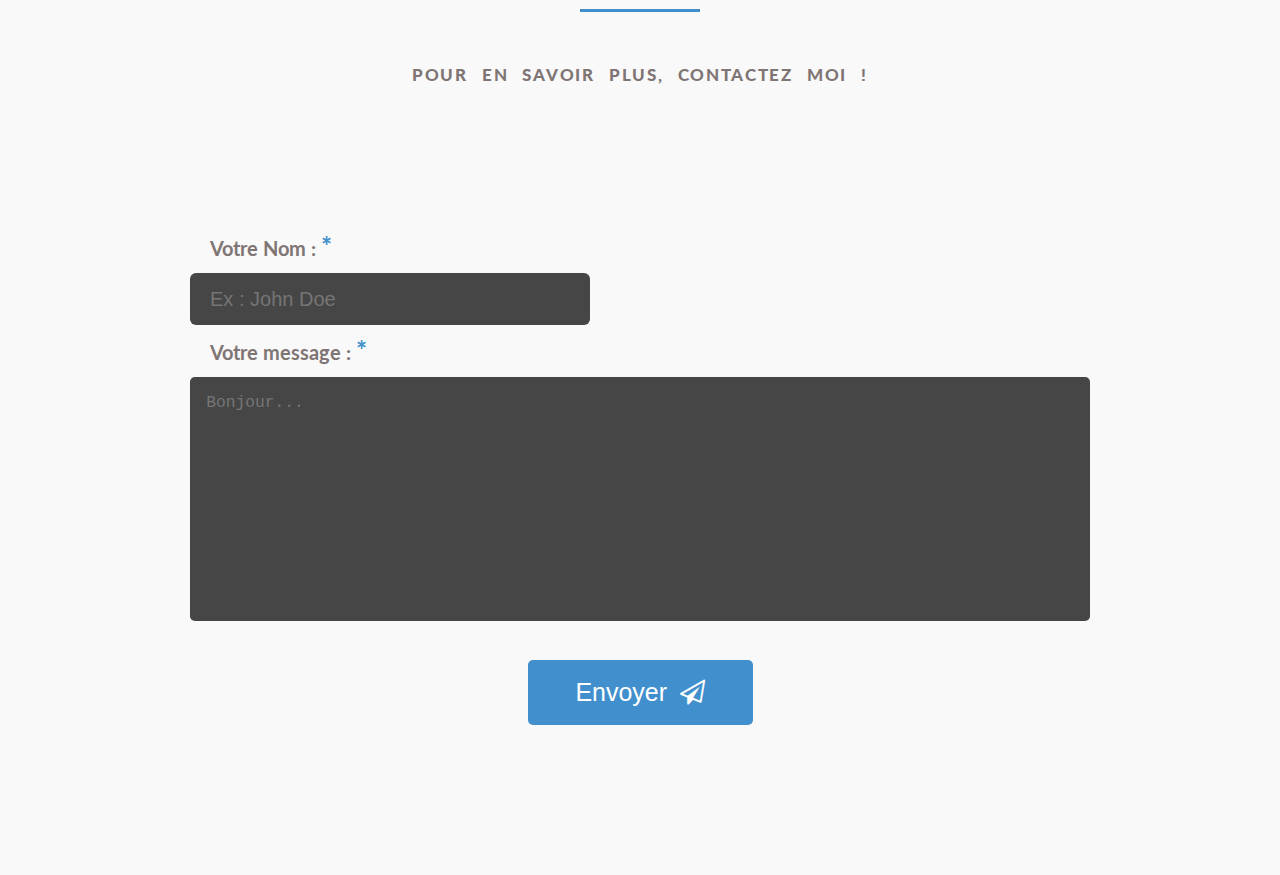
==== commit 77891a8d: "bouton accueil" ====
--- a/index.html
+++ b/index.html
@@ -29,9 +29,9 @@
         <div class="content-b titre">
             <section>
                 <h1>THOMAS SCREVE</h1>
-                <h2 class="Title">Dessinateur Projeteur</h2>
-                <div class="btnScrollDown">
-                    <a href="#presentation"><i class="fa fa-arrow-circle-o-down" aria-hidden="true"></i></a>
+                <h2 class="Title">Développeur Intégrateur Web</h2>
+                <div class="btnScrollDown btnN">
+                <a href="#presentation">En savoir plus<i class="fa fa-hand-o-up" aria-hidden="true"></i></a>
                 </div>
             </section> <!-- cd-intro -->         
         </div>
@@ -219,7 +219,7 @@
                     </h2>
                     <div class="spacer"></div>
                     <h3 class="subtitle letterSpacing">plutôt back, j'aimerais me perfectionner en php</h3>
-                    <h3><a href="https://github.com/tscreve"><button type="button" class="btnN btnGit"><i class="fa fa-github" aria-hidden="true"></i>Accéder à mon <strong>GitHub</strong></button></a></h3>
+                    <h3><a href="https://github.com/tscreve"><button type="button" class="btnN btnGit"><i class="fa fa-github" aria-hidden="true"></i>&nbsp;&nbsp;accéder à mon <strong>GitHub</strong></button></a></h3>
                 </header>
                 <div class="chart" data-percent="80">
                     <div class="percent"></div>
@@ -279,7 +279,7 @@
                     ME CONTACTER
                 </h2>
                 <div class="spacer"></div>
-                <h3 class="subtitle letterSpacing">Lorem ipsum dolor sit amet, consectetur adipisicing elit. Cupiditate, consequuntur!</h3>
+                <h3 class="subtitle letterSpacing">pour en savoir plus, contactez moi !</h3>
             </header>
                    
             <form method="get"> 
@@ -287,45 +287,19 @@
                     <label for="nom">Votre Nom : <span>*</span></label>
                     <div class="error ui-widget">
                         <div class="ui-state-highlight ui-corner-all error" id="errorNom">
-                            <p>                      
-                                <strong>Votre nom svp !</strong>
-                            </p>
+                                <strong>Votre nom ?</strong>
                         </div>
                     </div>
                     <input type="text" name="nom" id="nom" placeholder="Ex : John Doe">
                 </div>
-               <!--  <div class="email">
-                    <label for="email">Votre Email : <span>*</span></label>
-                     <div class="error ui-widget">
-                        <div class="ui-state-highlight ui-corner-all error" id="errorMail">
-                            <p>                      
-                                <strong>Votre mail svp !</strong>
-                            </p>
-                        </div>
-                         <div class="ui-state-highlight ui-corner-all error" id="mailInvalide">
-                            <p>                      
-                                <strong>Format invalide</strong>
-                            </p>
-                        </div>
-                    </div>
-                    <input type="email" name="email" id="email" placeholder="EX : john.doe@wf3.fr">
-                </div> -->
                 <label>Votre message : <span>*</span></label>
                 <div class="error ui-widget">
                     <div class="ui-state-highlight ui-corner-all error" id="errorMsg">
-                        <p>                      
-                            <strong>Ecrivez nous un message !</strong>
-                        </p>
+                            <strong>Ecrivez moi un message !</strong>
                     </div>
                 </div>
                 <textarea name="msg" id="msg" placeholder="Bonjour..."></textarea>
-                <div class="ui-state-highlight ui-corner-all succes" id="succes">
-                    <p>                      
-                        <strong>Message envoyé  !</strong>
-                    </p>
-                </div>
-
-                <input type="button" value="Envoyer" class="btnN" id="btnInscr">
+                <button type="button" value="Envoyer" class="btnN" id="btnInscr">Envoyer<i class="fa fa-paper-plane-o" aria-hidden="true"></i></button>
             </form>                   
         </div>
     </div>
--- a/css/style.css
+++ b/css/style.css
@@ -181,20 +181,7 @@
 p{
   color: #7F7575;
 }
-.btnScrollDown{
-  margin-top: 8em;
-}
-.btnScrollDown i:hover{
-   box-shadow: 0 0 50px #ccc;
-}
-.btnScrollDown i{
-  background-color: black;
-  line-height: 0.85em;
-  font-size: 8em;
-  color:#ccc;
-  border-radius: 50%;
-  transition-duration: .4s;
-}
+
 #presentation .subtitle{
   margin-bottom: 4em;
 }
@@ -355,6 +342,13 @@
   font-size: 1em;
   font-weight: 100; 
 }
+.chart canvas{
+position: absolute;
+top: 0;
+left: 0;
+width: 150px !important;
+height: 150px !important;  
+}
 @media only screen and (max-width: 480px) { 
 .chart{
   display:block;
@@ -377,7 +371,6 @@
   clear: both;
 }
 }
-
 @media only screen and (min-width: 641px) and (max-width: 1280px) { 
   .skillDiv{
     width: 641px;
@@ -394,18 +387,11 @@
   clear: both;
 }
 }
-@media only screen and (min-width: 1280px) and (max-width: 1650px){ 
+@media only screen and (min-width: 1281px) and (max-width: 1650px){ 
     .chart{
     margin-left: 31px;
     margin-right: 31px;
   }
-}
-.chart canvas{
-position: absolute;
-top: 0;
-left: 0;
-width: 100%;
-height: 100%;  
 }
 .percent {
   color: #7F7575;
@@ -413,7 +399,7 @@
   line-height: 150px;
   z-index: 2;
   font-size: 3em;
-  font-weight: 500;
+  font-weight: 400;
 }
 .percent:after {
   content: '%';
@@ -422,7 +408,7 @@
   margin-top: 20px;
   color: #f2f2f2;
   font-size: 2em;
-  font-weight: 500;
+  font-weight: 400;
    letter-spacing: 2px;
 }
 /*//////////////////////////////////// CONTACT ///////////////////////////////////*/
@@ -484,8 +470,7 @@
     font-size: 2.5em;
     text-align: center;
     margin: 0 auto;
-    margin-top: 1.5em;
-    width: 13em;
+    width: 14em;
     line-height: 3em;    
     border-radius: .2em;
     transition-duration: 0.5s;
@@ -493,11 +478,36 @@
     background-color: #418FCD;
     cursor: pointer;
 }
+.btnScrollDown{
+  width: 10em;
+  margin-top: 5em;
+  line-height: 2.5em;
+}
+.btnScrollDown a{
+  display: block;
+  color: #fff;
+}
+.btnScrollDown i:hover{
+   box-shadow: 0 0 50px #ccc;
+}
+.btnScrollDown i{
+margin-left: 0.5em;
+}
 .btnGit{
   font-size:  1.5em;
 }
 .btnGit i{
+  font-size: 1.5em;
+  vertical-align: middle;
   /*display: none;*/
+}
+#btnInscr{
+  margin-top: 1.5em;
+  width: 9em;
+    line-height: 2.5em;
+}
+#btnInscr i{
+  margin-left: 0.5em;
 }
 .btnN:hover{
     background-color: #67AEE5;
@@ -519,10 +529,10 @@
 /*/////////////////////  ERREURS FORMULAIRE  /////////////////////////////////////////*/
 .error, .succes{
     background-color: #e57373;
-    color: #000;
+    color: #fff;
     border-radius: .3em;
-    line-height: 3em;   
-    font-size: 1.1em; 
+    line-height: 2em;   
+    font-size: 1.3em; 
 }
 .succes{
     background-color:#81c784; 
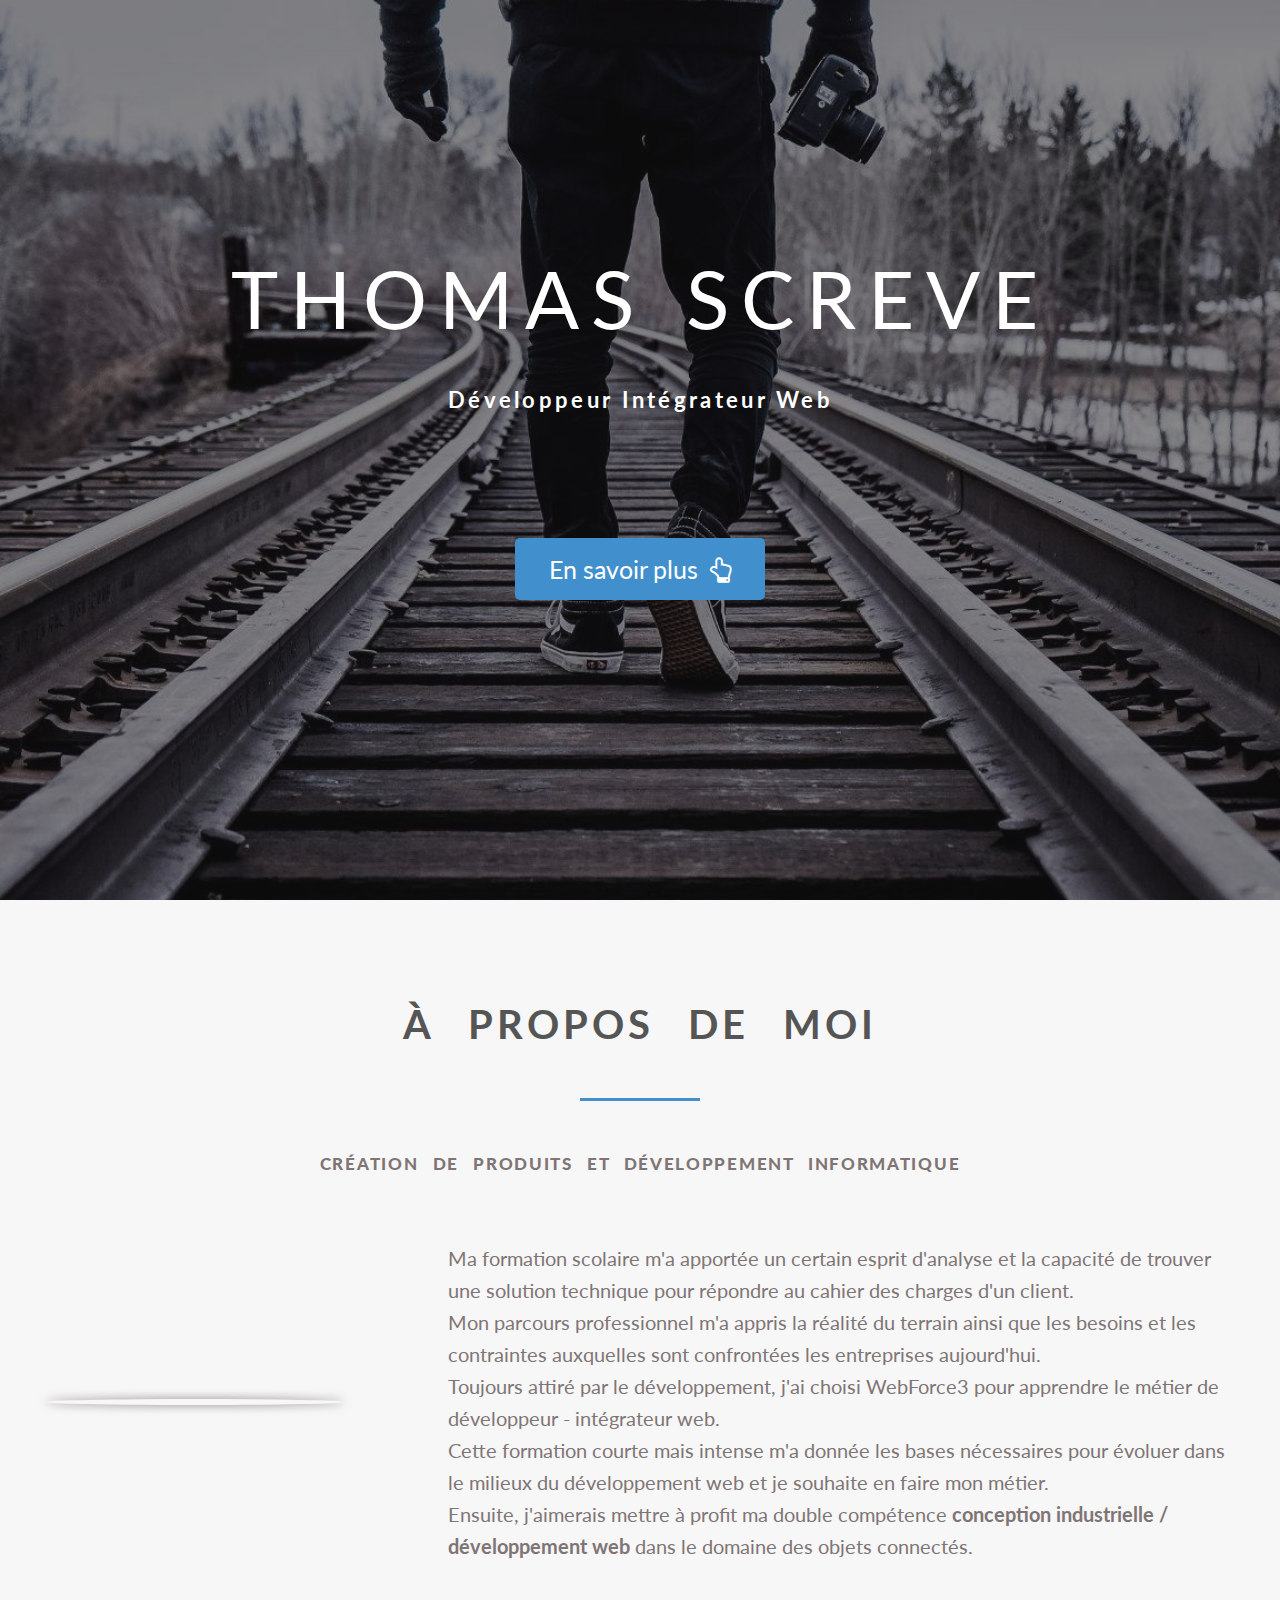
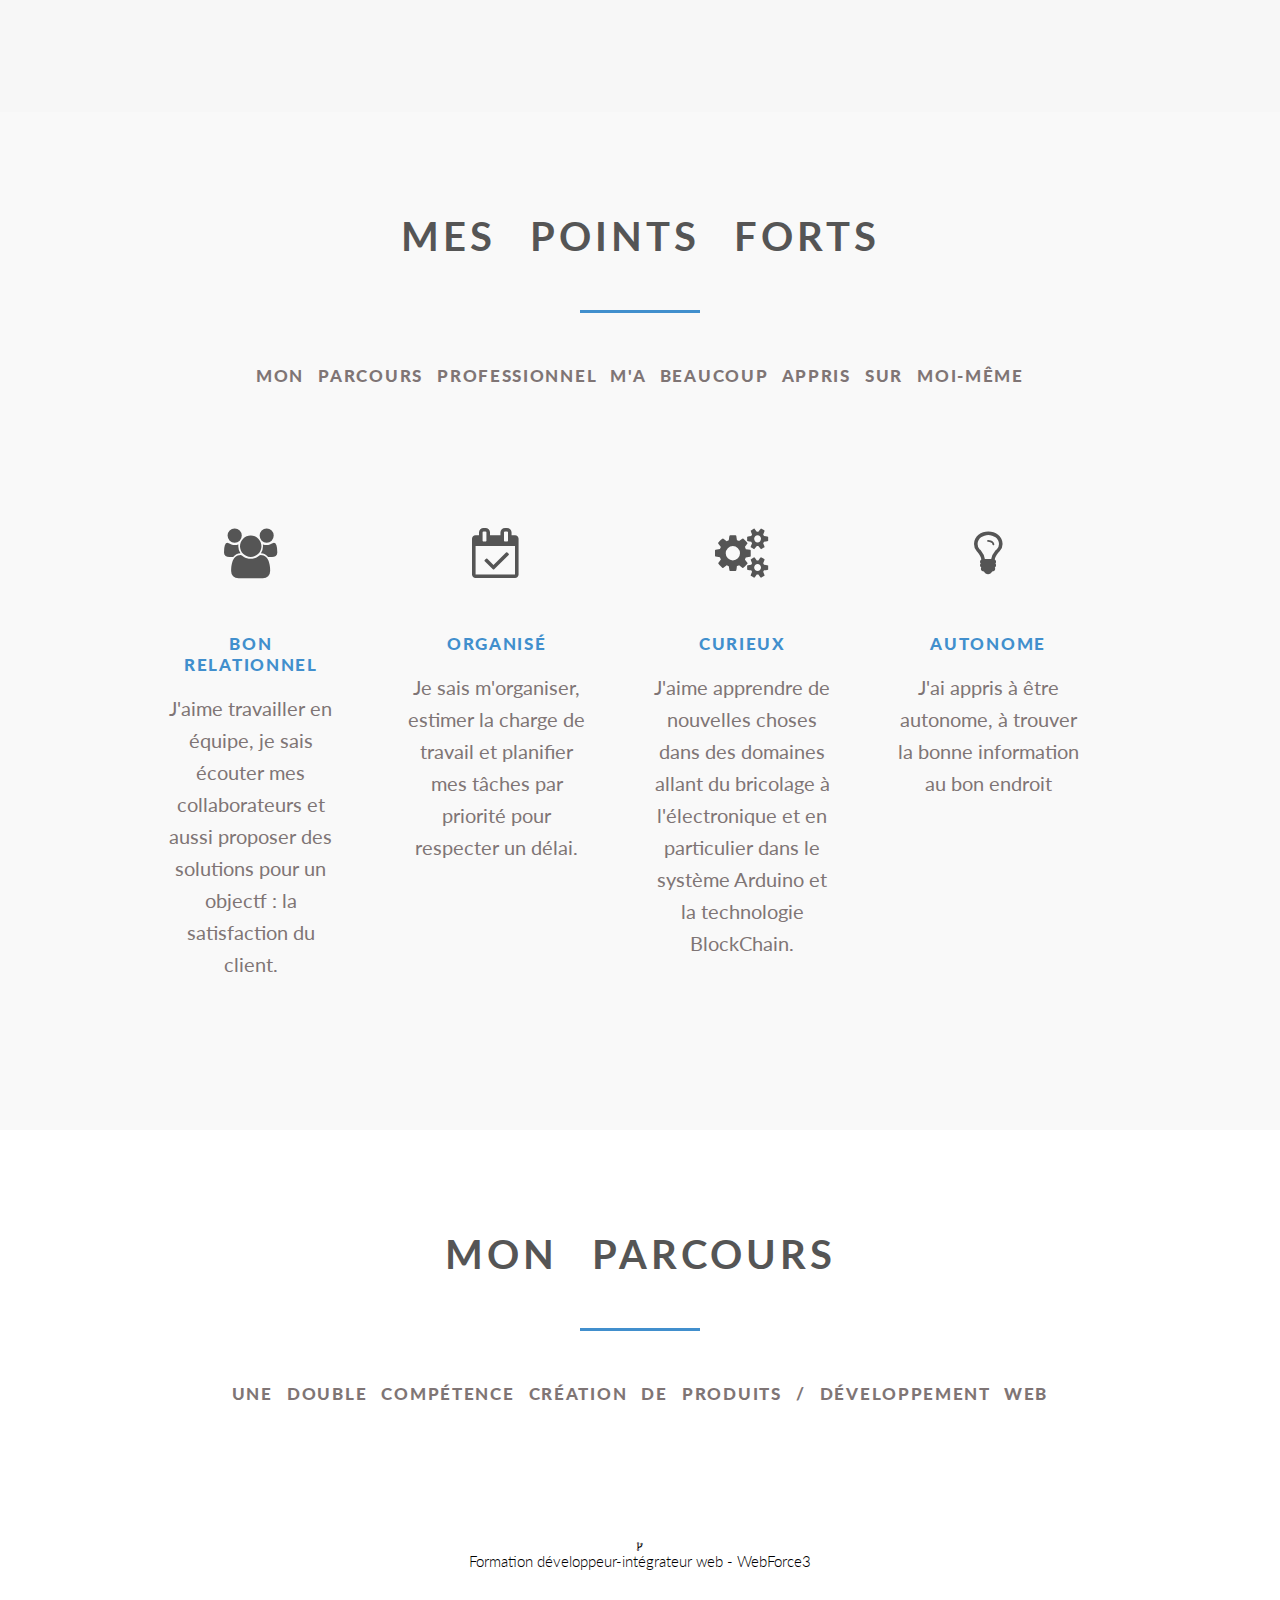
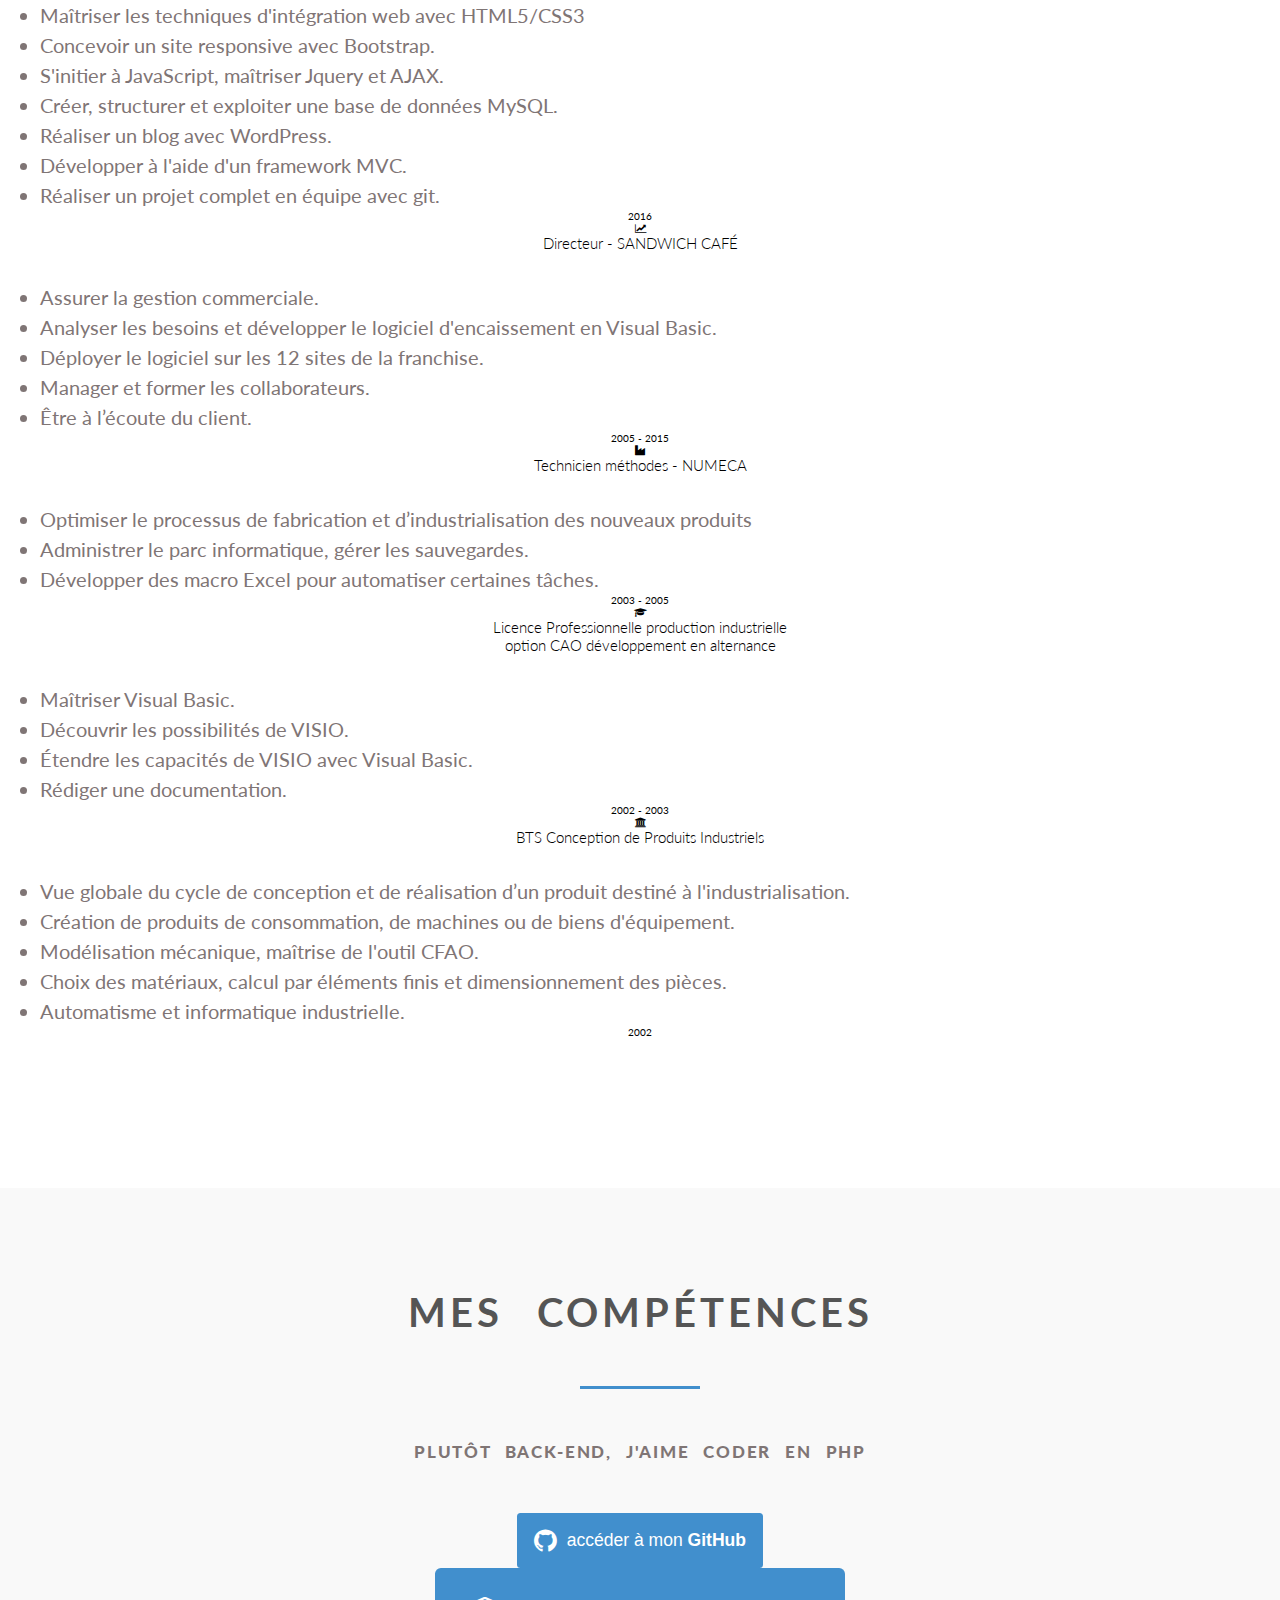
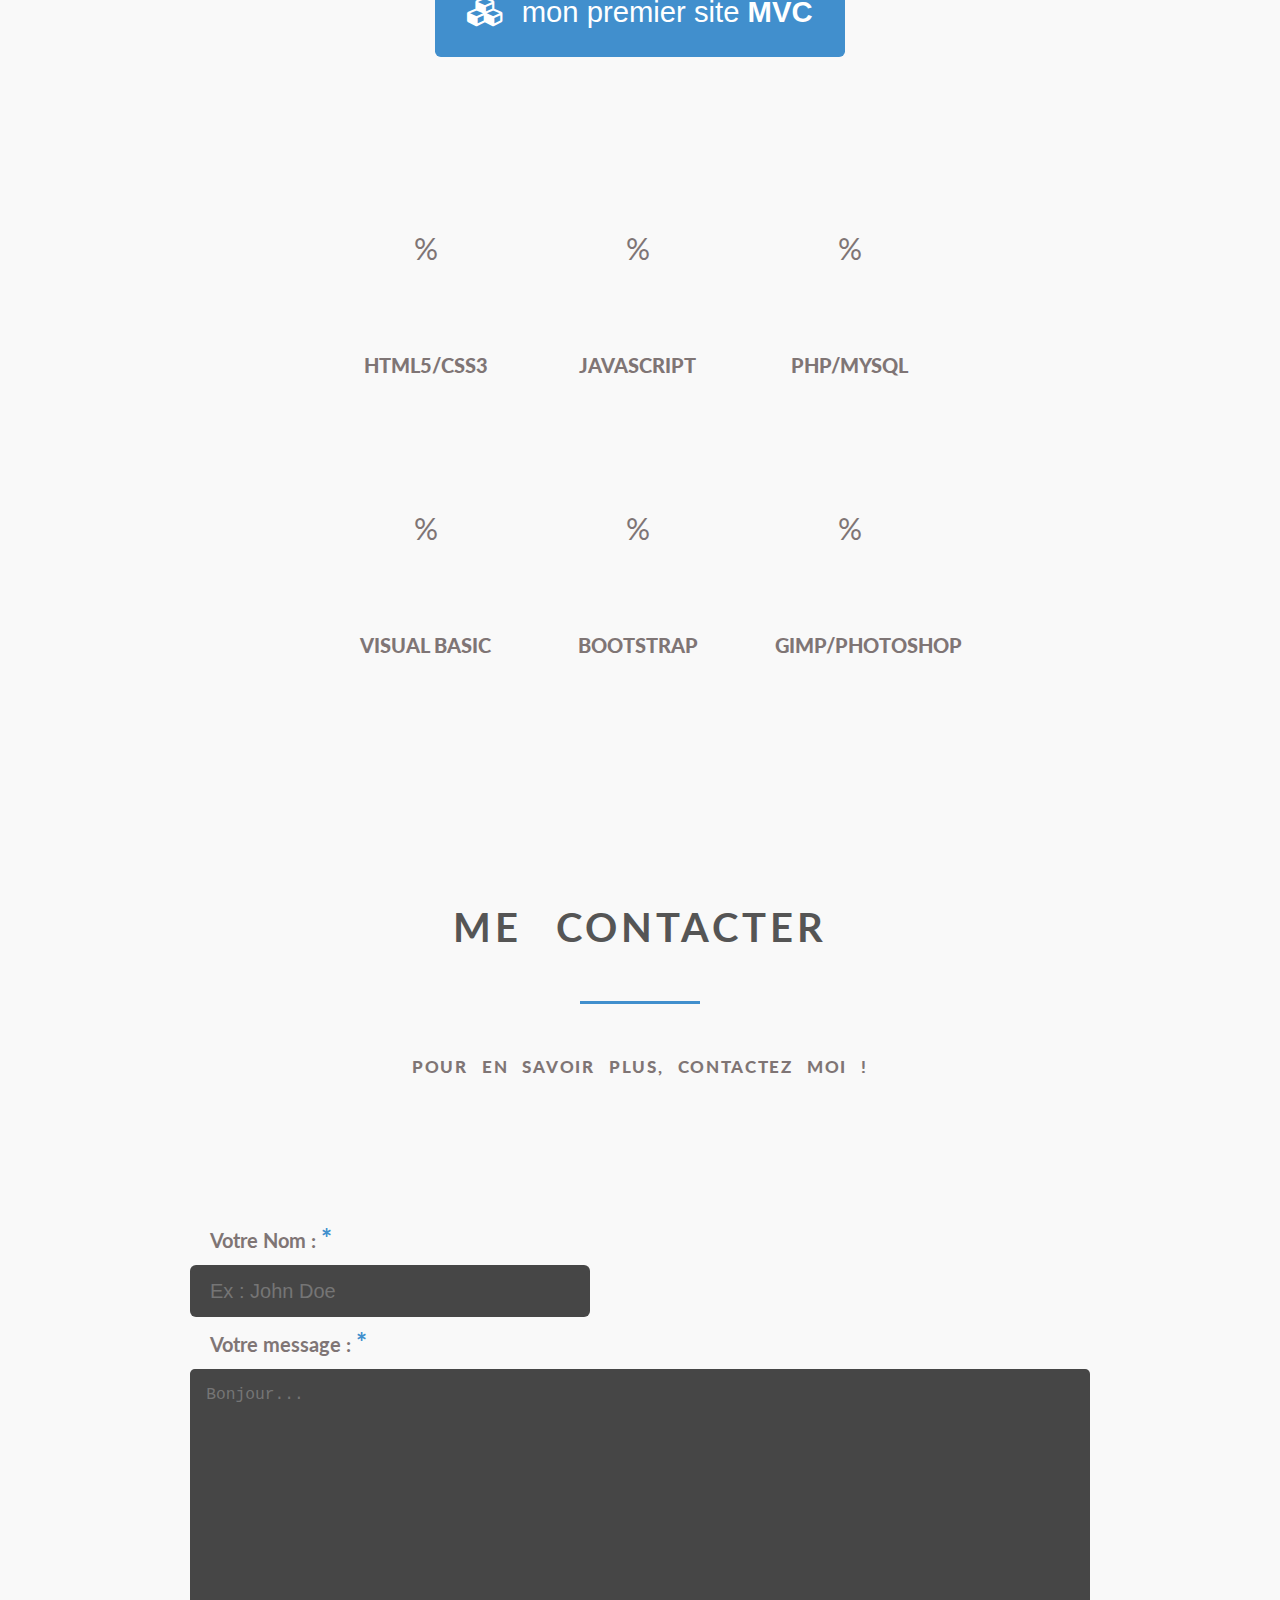
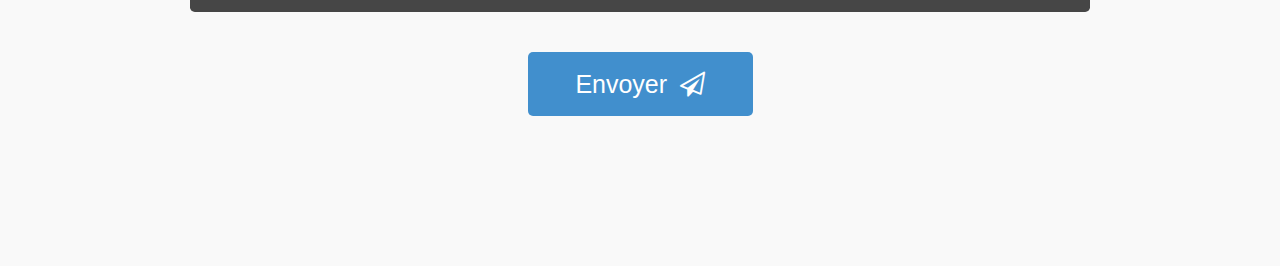
==== commit a98c851b: "reduction photo" ====
--- a/index.html
+++ b/index.html
@@ -1,5 +1,5 @@
 <!DOCTYPE html>
-<html>
+<html lang="fr">
 <head>
     <meta charset="utf-8">
     <title>Thomas SCREVE</title>
@@ -9,7 +9,6 @@
     <link href="https://fonts.googleapis.com/css?family=Lato:100,400,700" rel="stylesheet"> 
     <link rel="stylesheet" href="https://cdnjs.cloudflare.com/ajax/libs/normalize/5.0.0/normalize.min.css">       
     <link rel="stylesheet" href="css/style.css">
-     <link rel="stylesheet" href="css/timeline.css">     
 </head>
 <body>
 <header class="menu">
@@ -24,7 +23,7 @@
     </ul>
 </header>
 
-<div class="fullscreen background parallax" style="background-image:url('img/61.jpeg');" data-img-width="1920" data-img-height="1080" data-diff="300">
+<div class="fullscreen background parallax" style="background-image:url('img/1.jpeg');" data-img-width="1920" data-img-height="1080" data-diff="300">
     <div class="content-a" id="intro">
         <div class="content-b titre">
             <section>
@@ -52,10 +51,10 @@
                     <div class="resumeContent">
                          <img src="img/moi.jpg" alt="">
                     <p class="textSize">Ma formation scolaire m'a apportée un certain esprit d'analyse et la capacité de trouver une solution technique pour répondre au cahier des charges d'un client.<br>
-                    Mon parcours professionnel m'a appris la réalité du terrain ainsi que les besoins et les contraintes auxquels sont confrontées les entreprises aujourd'hui.<br>
+                    Mon parcours professionnel m'a appris la réalité du terrain ainsi que les besoins et les contraintes auxquelles sont confrontées les entreprises aujourd'hui.<br>
                     Toujours attiré par le développement, j'ai choisi WebForce3 pour apprendre le métier de développeur - intégrateur web.<br>
                     Cette formation courte mais intense m'a donnée les bases nécessaires pour évoluer dans le milieux du développement web et je souhaite en faire mon métier.<br>
-                    Ensuite, j'aimerais mettre à profit ma double compétence <strong>conception / développement</strong> dans le domaine des objets connectés. 
+                    Ensuite, j'aimerais mettre à profit ma double compétence <strong>conception industrielle / développement web</strong> dans le domaine des objets connectés. 
                     </p>
                     </div>                
             </div>            
@@ -64,7 +63,7 @@
 </section>
 
 
-<div class="not-fullscreen background parallax" style="background-image:url('img/11.jpg');" data-img-width="1280" data-img-height="956" data-diff="100" data-oriz-pos="100%">
+<div class="not-fullscreen background parallax" style="background-image:url('img/2.jpg');" data-img-width="1280" data-img-height="956" data-diff="100" data-oriz-pos="100%">
     <div class="content-a" id="qualities">
         <div class="content-b qualitiesDiv">
              <header class="section-header">
@@ -83,27 +82,25 @@
                     
                 </li>
                 <li>
-                <h2><i class="fa fa-cogs" aria-hidden="true"></i></h2>
+                <h2><i class="fa fa-calendar-check-o" aria-hidden="true"></i></h2>
                     <h3 class="subtitle letterSpacing">organisé</h3>
                         <p class="textSize">Je sais m'organiser, estimer la charge de travail et planifier mes tâches par priorité pour respecter un délai.</p>
                     
                 </li>
                 <li>
-                <h2><i class="fa fa-lightbulb-o" aria-hidden="true"></i></h2>
+                <h2><i class="fa fa-cogs" aria-hidden="true"></i></h2>
                     <h3 class="subtitle letterSpacing">curieux</h3>
                         <p class="textSize">J'aime apprendre de nouvelles choses dans des domaines allant du bricolage à l'électronique et en particulier dans le système Arduino et la technologie BlockChain.</p>         
                 </li>
                 <li>
-                  <h2><i class="fa fa-flag-checkered" aria-hidden="true"></i></h2>
+                  <h2><i class="fa fa-lightbulb-o" aria-hidden="true"></i></h2>
                     <h3 class="subtitle letterSpacing">Autonome</h3>
-                        <p class="textSize">J'ai appris à être autonome.</p>         
+                        <p class="textSize">J'ai appris à être autonome, à trouver la bonne information au bon endroit</p>         
                 </li>
             </ul>
            </div>
         </div>
     </div>
-</div>
-
 <section class="not-fullscreen">
     <div class="content-a" id="content4">
         <div class="content-b cd-container" id="cd-timeline">
@@ -112,24 +109,25 @@
                         MON PARCOURS
                     </h2>
                     <div class="spacer"></div>
-                    <h3 class="subtitle letterSpacing">une double compétence conception / développement intéressante...</h3>
+                    <h3 class="subtitle letterSpacing">une double compétence création de produits / développement web</h3>
             </header>
            <div class="cd-timeline-block">
             <div class="cd-timeline-img">
-                 <i class="fa fa-file-code-o" aria-hidden="true"></i>
+                 <i class="fa fa-code-fork" aria-hidden="true"></i>
             </div> <!-- cd-timeline-img -->
             
             <div class="cd-timeline-content">
                 <h2>Formation développeur-intégrateur web - WebForce3</h2>
                 <ul>
-                    <li>HTML5 / CSS3, Bootstrap, Responsive Web Design.</li>      
-                    <li>JavaScript, Jquery et AJAX.</li>
+                    <li>Maîtriser les techniques d'intégration web avec HTML5/CSS3</li>
+                    <li>Concevoir un site responsive avec Bootstrap.</li>      
+                    <li>S'initier à JavaScript, maîtriser Jquery et AJAX.</li>
                     <li>Créer, structurer et exploiter une base de données MySQL.</li> 
                     <li>Réaliser un blog avec WordPress.</li>
-                    <li>PHP orienté objet, développement à l'aide d'un framework MVC.</li>                    
+                    <li>Développer à l'aide d'un framework MVC.</li>         
                     <li>Réaliser un projet complet en équipe avec git.</li>
                 </ul>
-                </p>
+                
                 <span class="cd-date">2016</span>
             </div> <!-- cd-timeline-content -->
         </div> <!-- cd-timeline-block -->
@@ -142,12 +140,11 @@
             <div class="cd-timeline-content">
                 <h2>Directeur - SANDWICH CAF&Eacute;</h2>
                  <ul>
-                    <li>Gestion commerciale.</li>                    
-                    <li>Analyse des besoins et développement du logiciel d'encaissement en Visual Basic.</li>
-                    <li>Déploiement du logiciel sur les 12 sites de la franchise.</li>
-                    <li>Management et formation des collaborateurs.</li> 
-                    <li>Expérience de la satisfaction client.</li>
-                    <li>Comptabilité et relation fournisseurs .</li>                    
+                    <li>Assurer la gestion commerciale.</li>                    
+                    <li>Analyser les besoins et développer le logiciel d'encaissement en Visual Basic.</li>
+                    <li>Déployer le logiciel sur les 12 sites de la franchise.</li>
+                    <li>Manager et former les collaborateurs.</li> 
+                    <li>Être à l’écoute du client.</li>              
                 </ul>
                 <span class="cd-date">2005 - 2015</span>
             </div> <!-- cd-timeline-content -->
@@ -155,15 +152,15 @@
 
         <div class="cd-timeline-block">
             <div class="cd-timeline-img">
-                 <i class="fa fa-graduation-cap" aria-hidden="true"></i>
+                 <i class="fa fa-industry" aria-hidden="true"></i>
             </div> <!-- cd-timeline-img -->
 
             <div class="cd-timeline-content">
                 <h2>Technicien méthodes - NUMECA</h2>
                 <ul>
-                    <li>Chargé d’optimiser le processus de fabrication et d’industrialisation des nouveaux produits</li>         
-                    <li>Maintenance et mise à jour du parc informatique, gestion des sauvegardes.</li>                 
-                    <li>Développement de macro Excel pour automatiser certaines tâches.</li>                 
+                    <li>Optimiser le processus de fabrication et d’industrialisation des nouveaux produits</li>         
+                    <li>Administrer le parc informatique, gérer les sauvegardes.</li>                 
+                    <li>Développer des macro Excel pour automatiser certaines tâches.</li>                 
                 </ul>
                 <span class="cd-date">2003 - 2005</span>
             </div> <!-- cd-timeline-content -->
@@ -171,17 +168,17 @@
 
         <div class="cd-timeline-block">
             <div class="cd-timeline-img">
-                <i class="fa fa-university" aria-hidden="true"></i>
+                <i class="fa fa-graduation-cap" aria-hidden="true"></i>
             </div> <!-- cd-timeline-img -->
 
             <div class="cd-timeline-content">
                 <h2>Licence Professionnelle production industrielle</h2>
                 <h2>option CAO développement en alternance</h2>
                  <ul>
-                    <li>Prise en main approfondie de VISIO.</li>         
-                    <li>Maîtrise de Visual Basic.</li>                 
-                    <li>Chargé d’étudier les possibilités d’extension de VISIO à l’aide de Visual Basic.</li>                 
-                    <li>Rédaction d’une documentation.</li>                 
+                    <li>Maîtriser Visual Basic.</li>         
+                    <li>Découvrir les possibilités de VISIO.</li>                 
+                    <li>Étendre les capacités de VISIO avec Visual Basic.</li>                 
+                    <li>Rédiger une documentation.</li>                 
                 </ul>
                 <span class="cd-date">2002 - 2003</span>
             </div> <!-- cd-timeline-content -->
@@ -189,7 +186,7 @@
 
         <div class="cd-timeline-block">
             <div class="cd-timeline-img">
-                 <i class="fa fa-code" aria-hidden="true"></i>
+                 <i class="fa fa-university" aria-hidden="true"></i>
             </div> <!-- cd-timeline-img -->
 
             <div class="cd-timeline-content">
@@ -201,7 +198,7 @@
                     <li>Choix des matériaux, calcul par éléments finis et dimensionnement des pièces.</li>
                     <li>Automatisme et informatique industrielle.</li>                            
                 </ul>                
-                <span class="cd-date">2000 - 2002</span>
+                <span class="cd-date">2002</span>
             </div> <!-- cd-timeline-content -->
         </div> <!-- cd-timeline-block -->
         </div>
@@ -218,8 +215,9 @@
                         MES COMP&Eacute;TENCES
                     </h2>
                     <div class="spacer"></div>
-                    <h3 class="subtitle letterSpacing">plutôt back, j'aimerais me perfectionner en php</h3>
-                    <h3><a href="https://github.com/tscreve"><button type="button" class="btnN btnGit"><i class="fa fa-github" aria-hidden="true"></i>&nbsp;&nbsp;accéder à mon <strong>GitHub</strong></button></a></h3>
+                    <h3 class="subtitle letterSpacing">plutôt back-end, j'aime coder en php</h3>
+                    <h3><a target="_blank" href="https://github.com/tscreve"><button type="button" class="btnN btnGit"><i class="fa fa-github" aria-hidden="true"></i>&nbsp;&nbsp;accéder à mon <strong>GitHub</strong></button></a>
+                    <a target="_blank" href="http://enbitcoin.fr"><button type="button" class="btnN" id="btnProj"><i class="fa fa-cubes" aria-hidden="true"></i>&nbsp;&nbsp;mon premier site <strong>MVC</strong></button></a></h3>
                 </header>
                 <div class="chart" data-percent="80">
                     <div class="percent"></div>
@@ -227,23 +225,23 @@
                 </div>
                 <div class="chart" data-percent="70">
                     <div class="percent"></div>
-                    <div class="subtitle">JS/JQuery</div>
+                    <div class="subtitle">JavaScript</div>
+                </div>
+                <div class="chart chart2" data-percent="70">
+                    <div class="percent"></div>
+                    <div class="subtitle">PHP/MySQL</div>
+                </div>
+                <div class="chart chart3" data-percent="80">
+                    <div class="percent"></div>
+                    <div class="subtitle">Visual Basic</div>
                 </div>
                 <div class="chart chart2" data-percent="80">
                     <div class="percent"></div>
-                    <div class="subtitle">PHP</div>
-                </div>
-                <div class="chart chart3" data-percent="50">
-                    <div class="percent"></div>
-                    <div class="subtitle">WordPress</div>
-                </div>
-                <div class="chart chart2" data-percent="60">
-                    <div class="percent"></div>
                     <div class="subtitle">BootStrap</div>
                 </div>
-                <div class="chart" data-percent="75">
-                    <div class="percent"></div>
-                    <div class="subtitle">My SQL</div>
+                <div class="chart" data-percent="70">
+                    <div class="percent"></div>
+                    <div class="subtitle">GIMP/Photoshop</div>
                 </div>
             </div>
         </div>
@@ -271,7 +269,7 @@
     </div>
 </section> -->
 
-<div class="not-fullscreen background parallax" style="background-image:url('img/12.jpeg');" data-img-width="1920" data-img-height="1280" data-diff="100">
+<div class="not-fullscreen background parallax" style="background-image:url('img/3.jpeg');" data-img-width="1920" data-img-height="1280" data-diff="100">
     <div class="content-a" id="contact">
         <div class="content-b contactDiv">
             <header class="section-header">
@@ -279,7 +277,7 @@
                     ME CONTACTER
                 </h2>
                 <div class="spacer"></div>
-                <h3 class="subtitle letterSpacing">pour en savoir plus, contactez moi !</h3>
+                <h3 class="subtitle letterSpacing titreContact">pour en savoir plus, contactez moi !</h3>
             </header>
                    
             <form method="get"> 
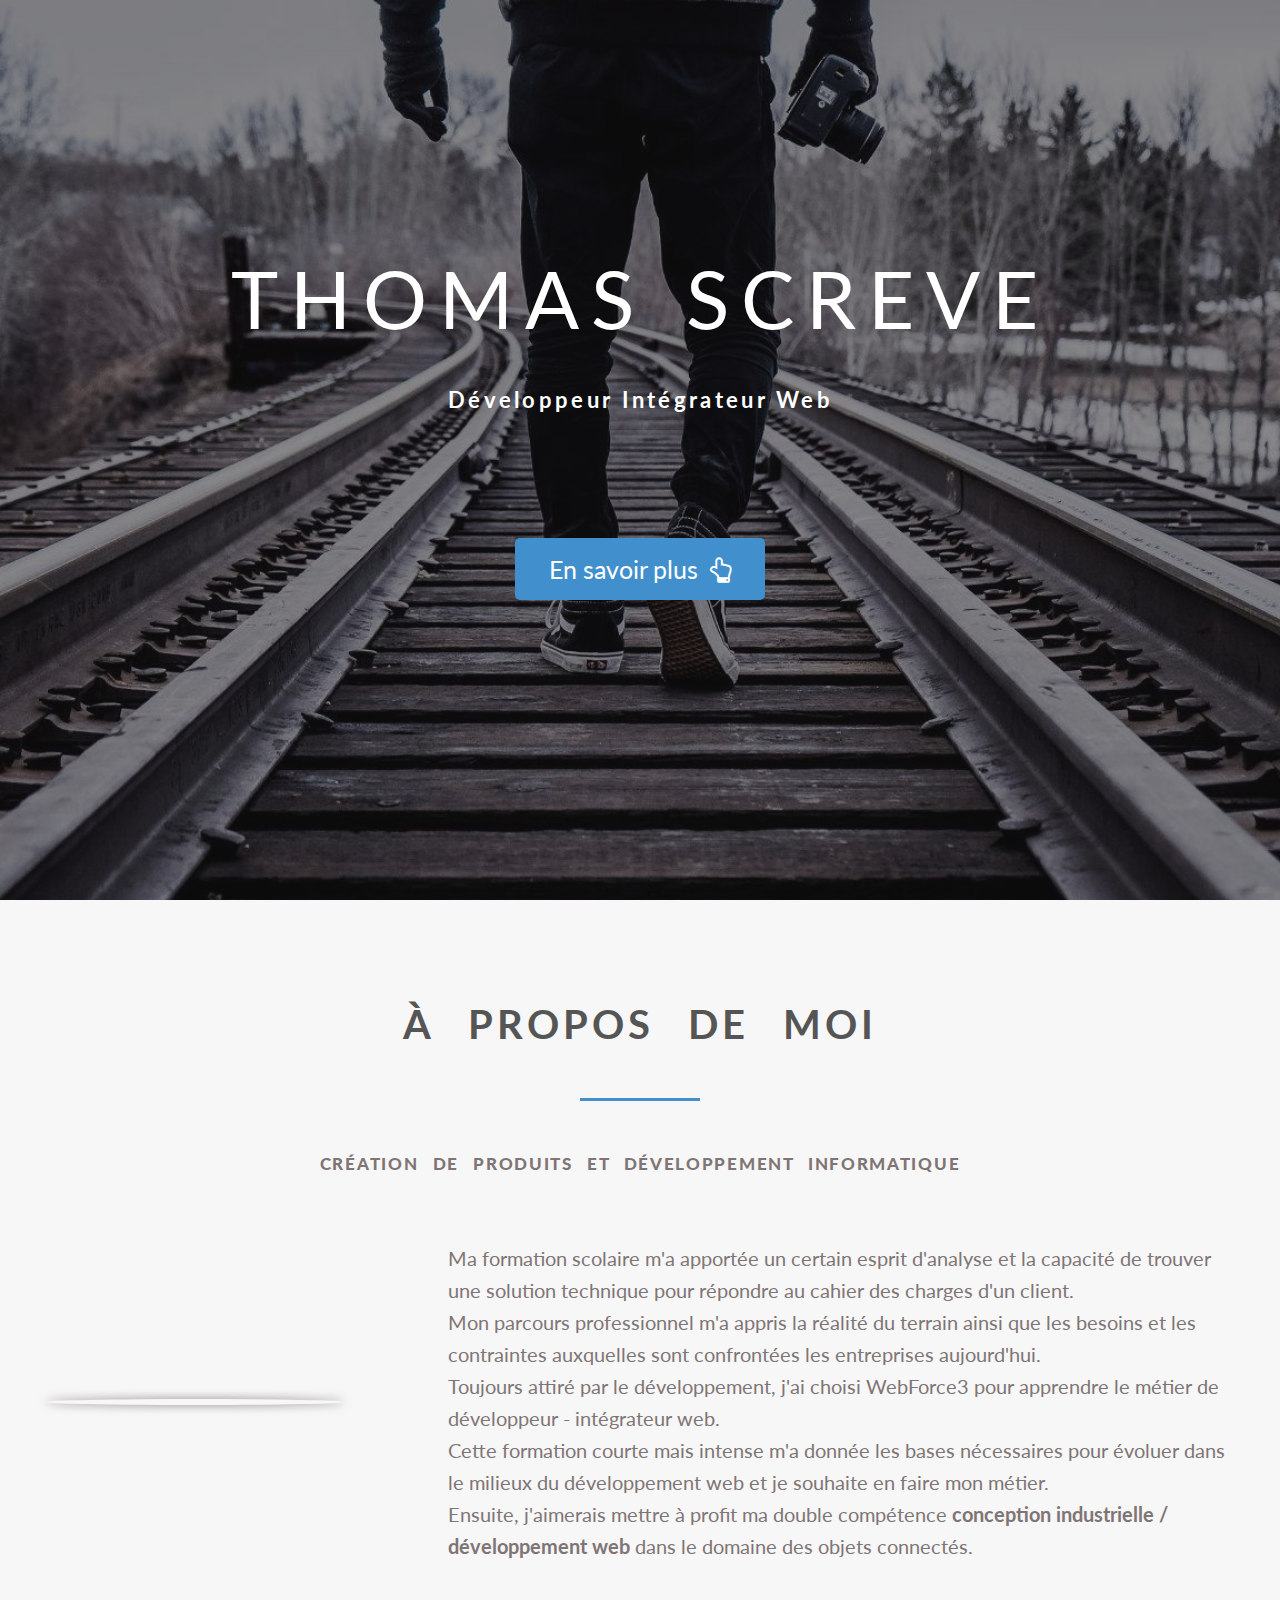
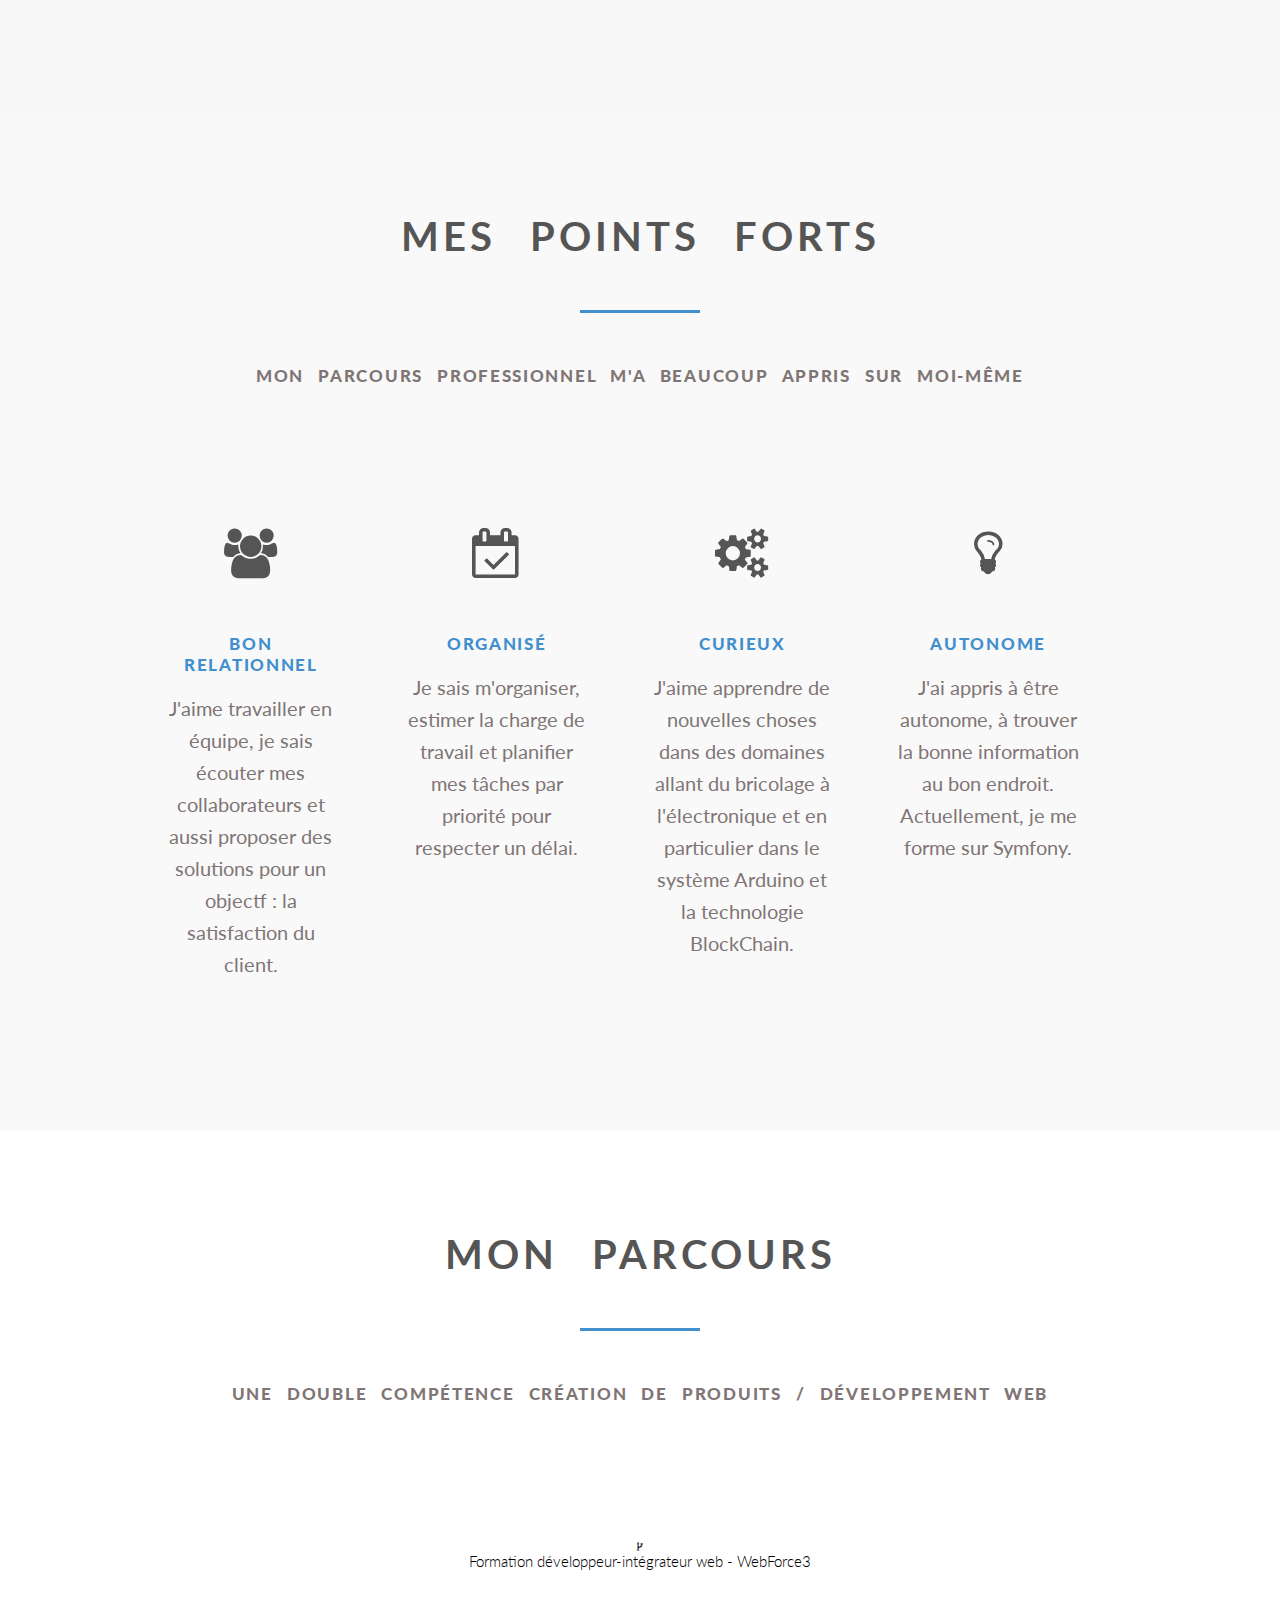
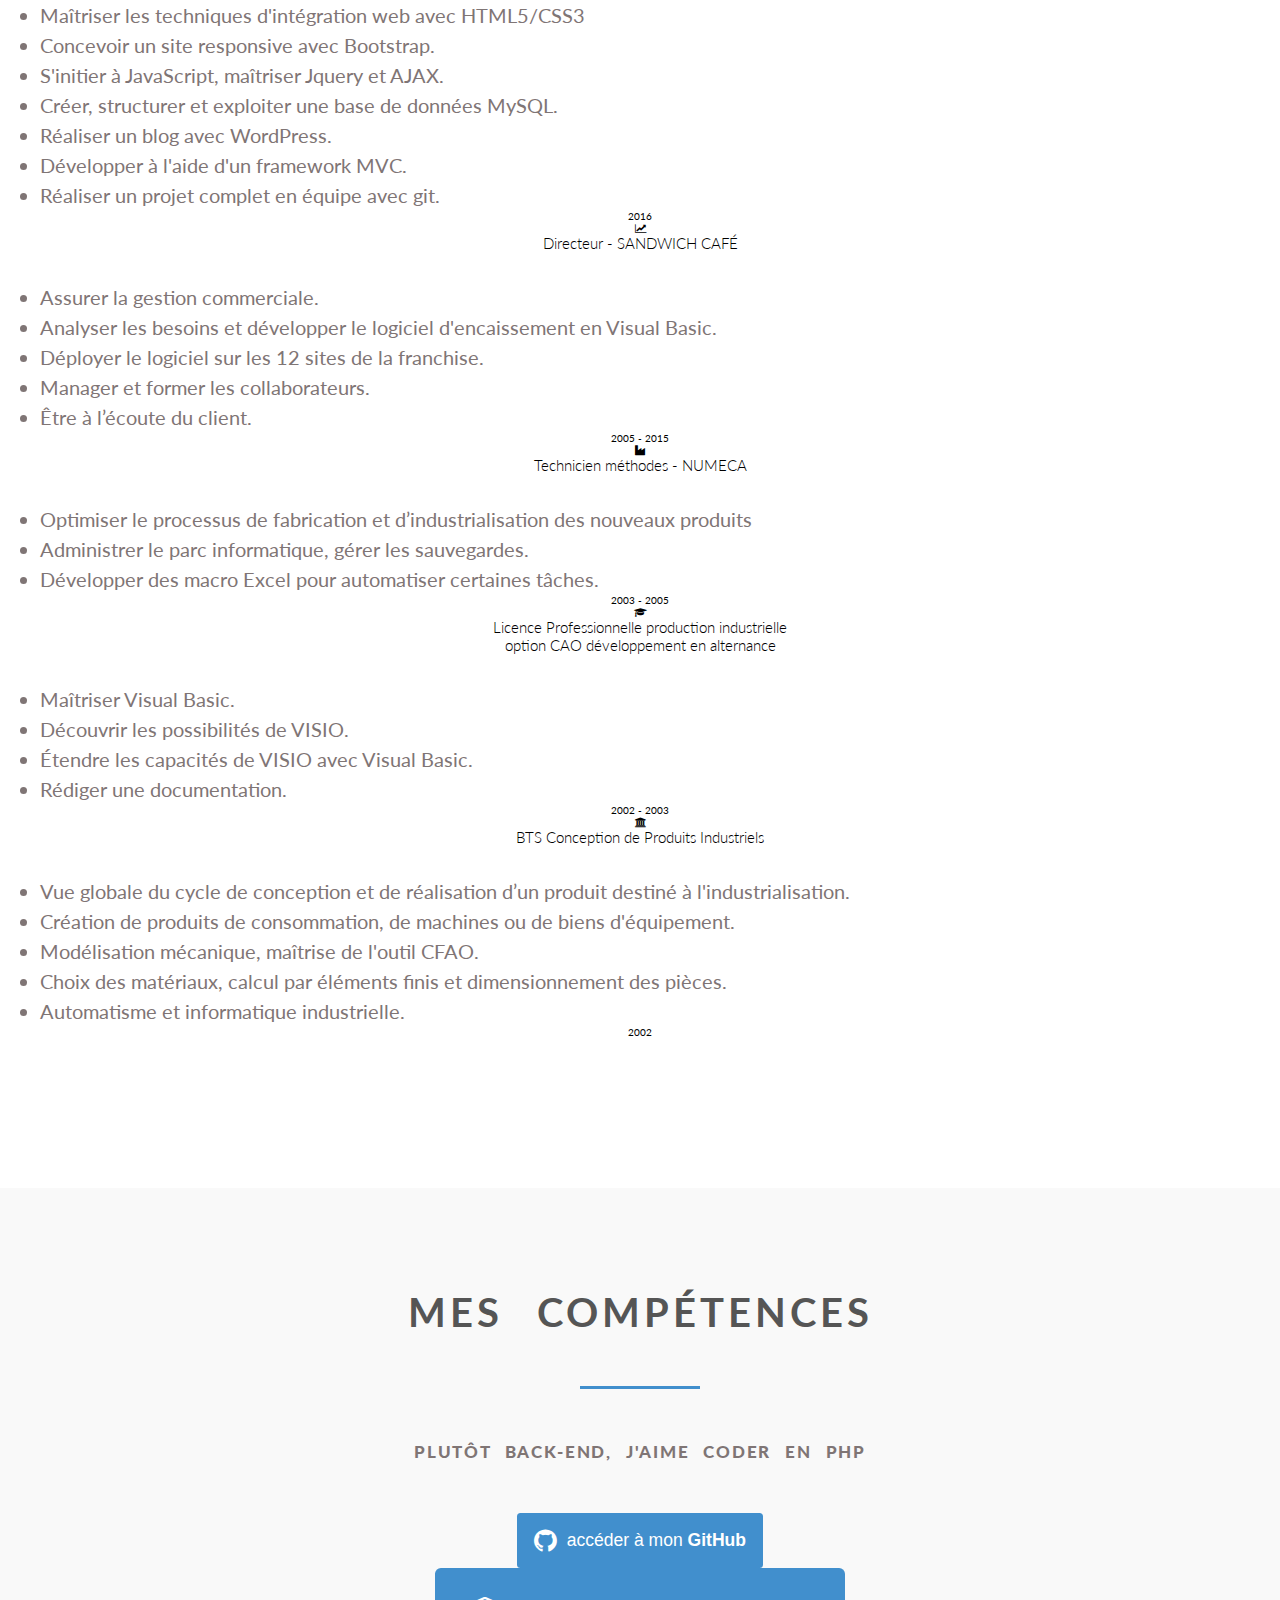
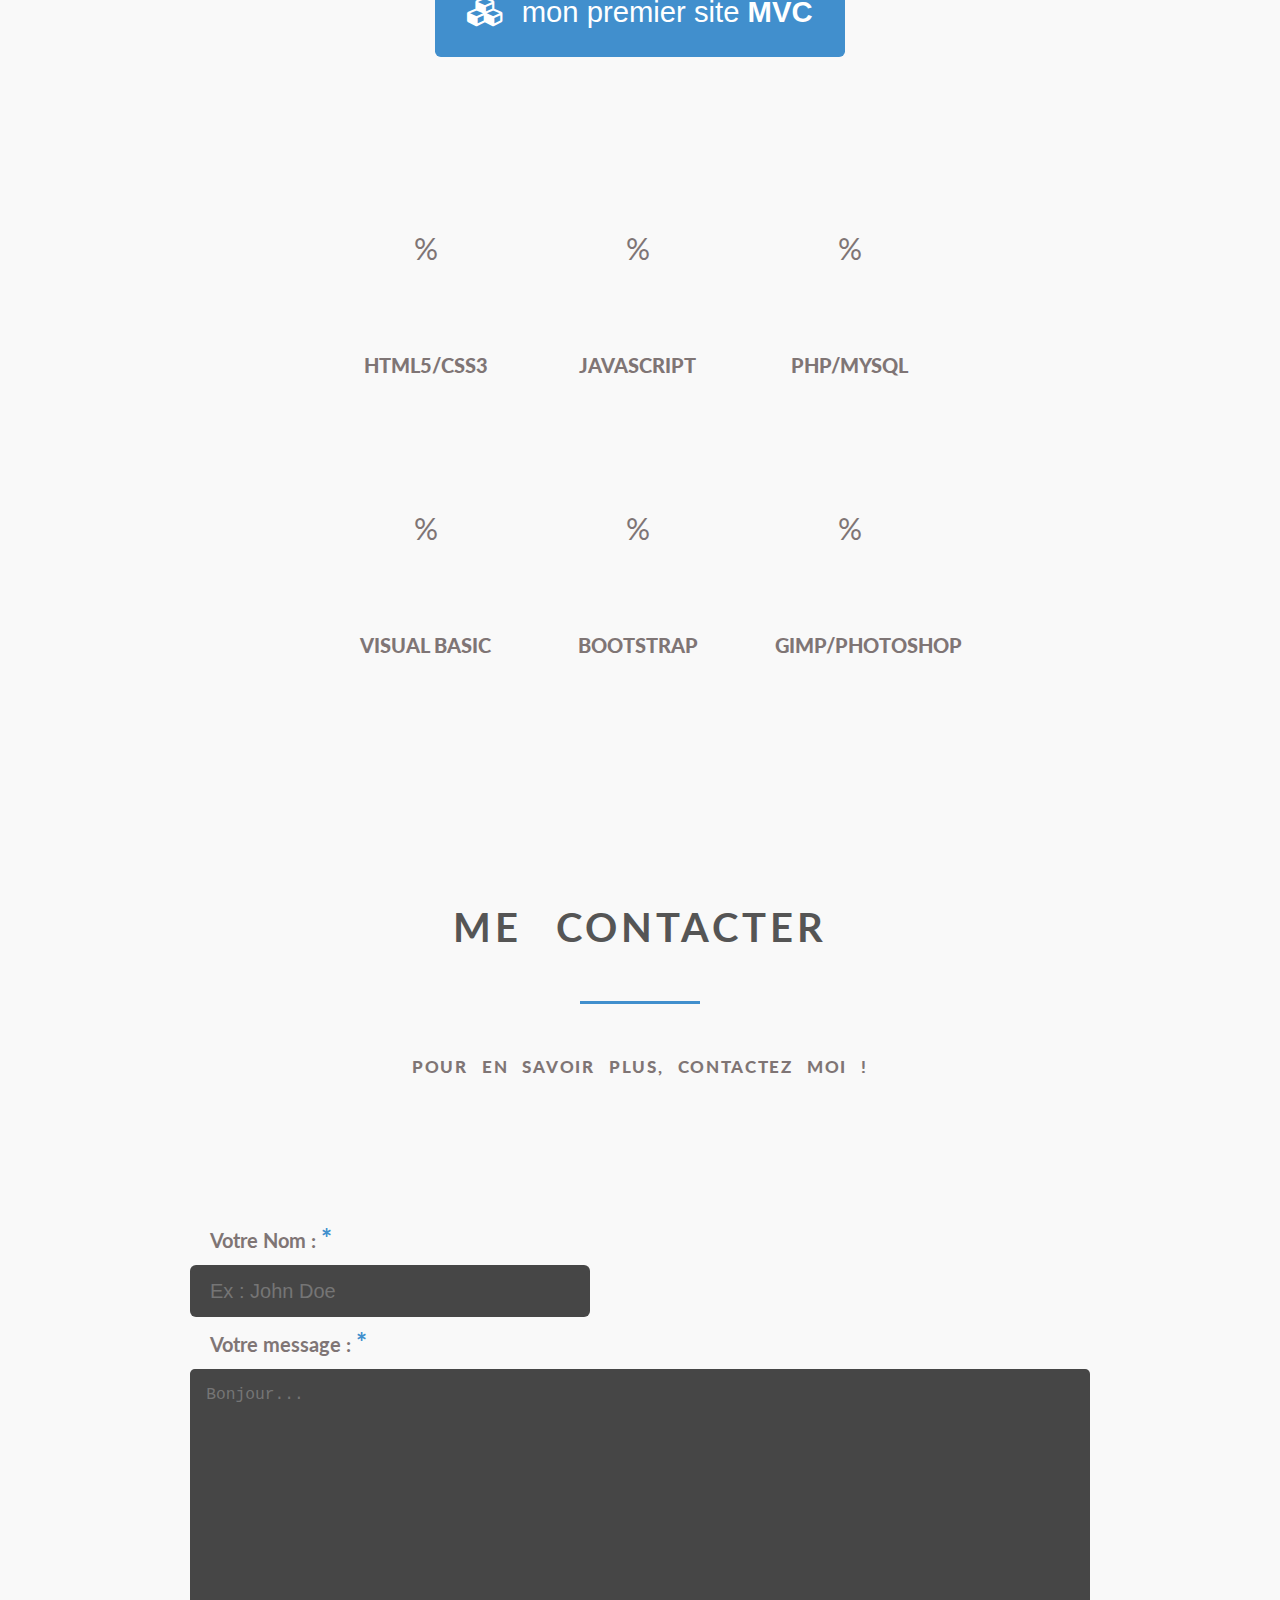
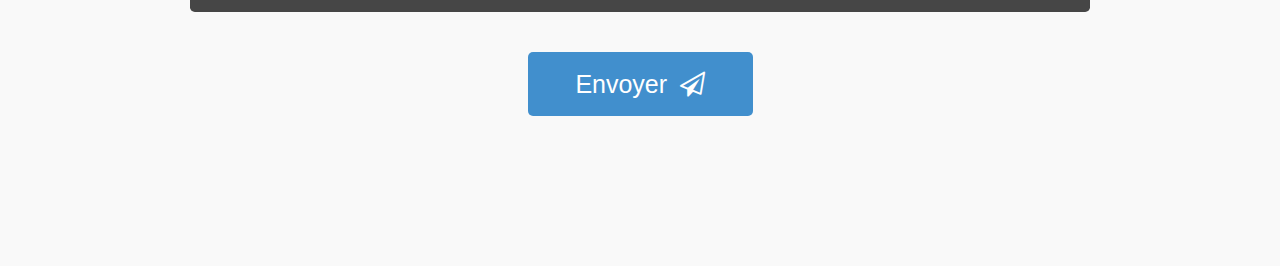
==== commit 7be853c1: "final" ====
--- a/index.html
+++ b/index.html
@@ -95,7 +95,7 @@
                 <li>
                   <h2><i class="fa fa-lightbulb-o" aria-hidden="true"></i></h2>
                     <h3 class="subtitle letterSpacing">Autonome</h3>
-                        <p class="textSize">J'ai appris à être autonome, à trouver la bonne information au bon endroit</p>         
+                        <p class="textSize">J'ai appris à être autonome, à trouver la bonne information au bon endroit.<br>Actuellement, je me forme sur Symfony.</p>         
                 </li>
             </ul>
            </div>
